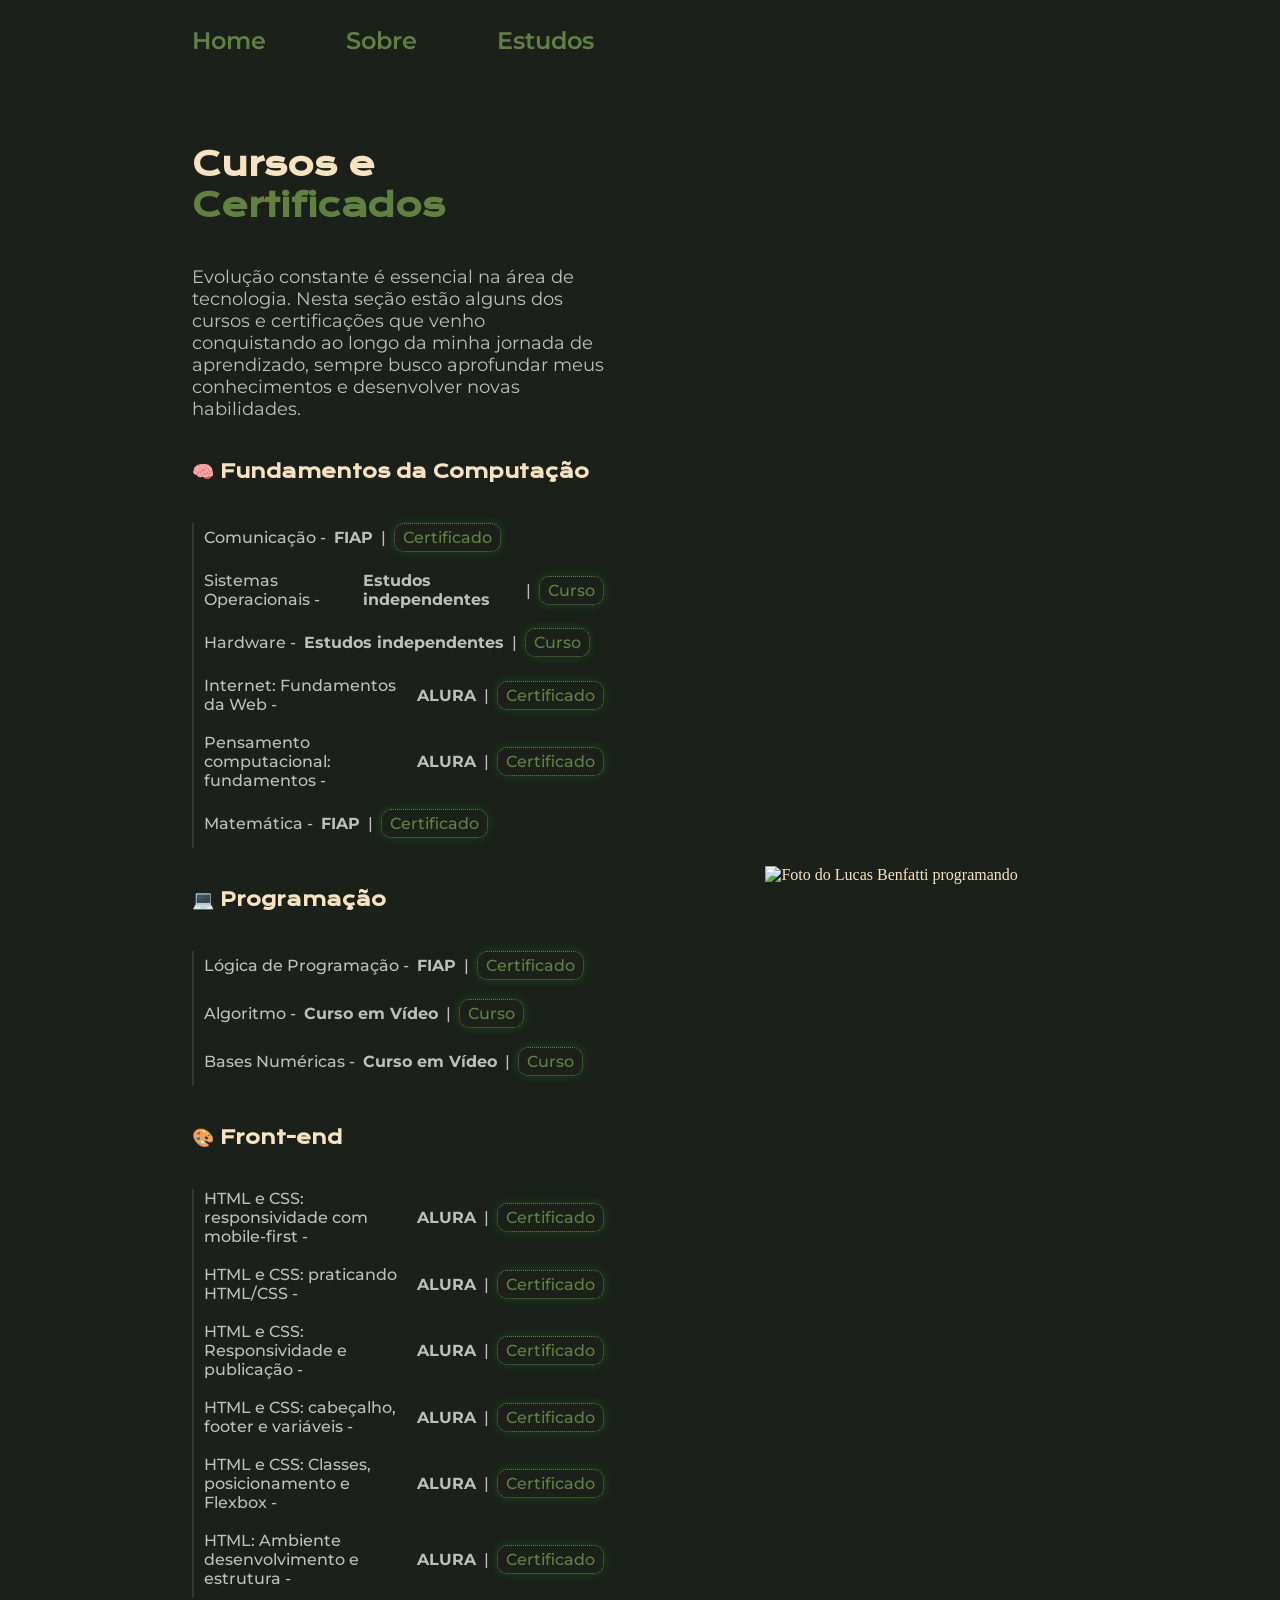
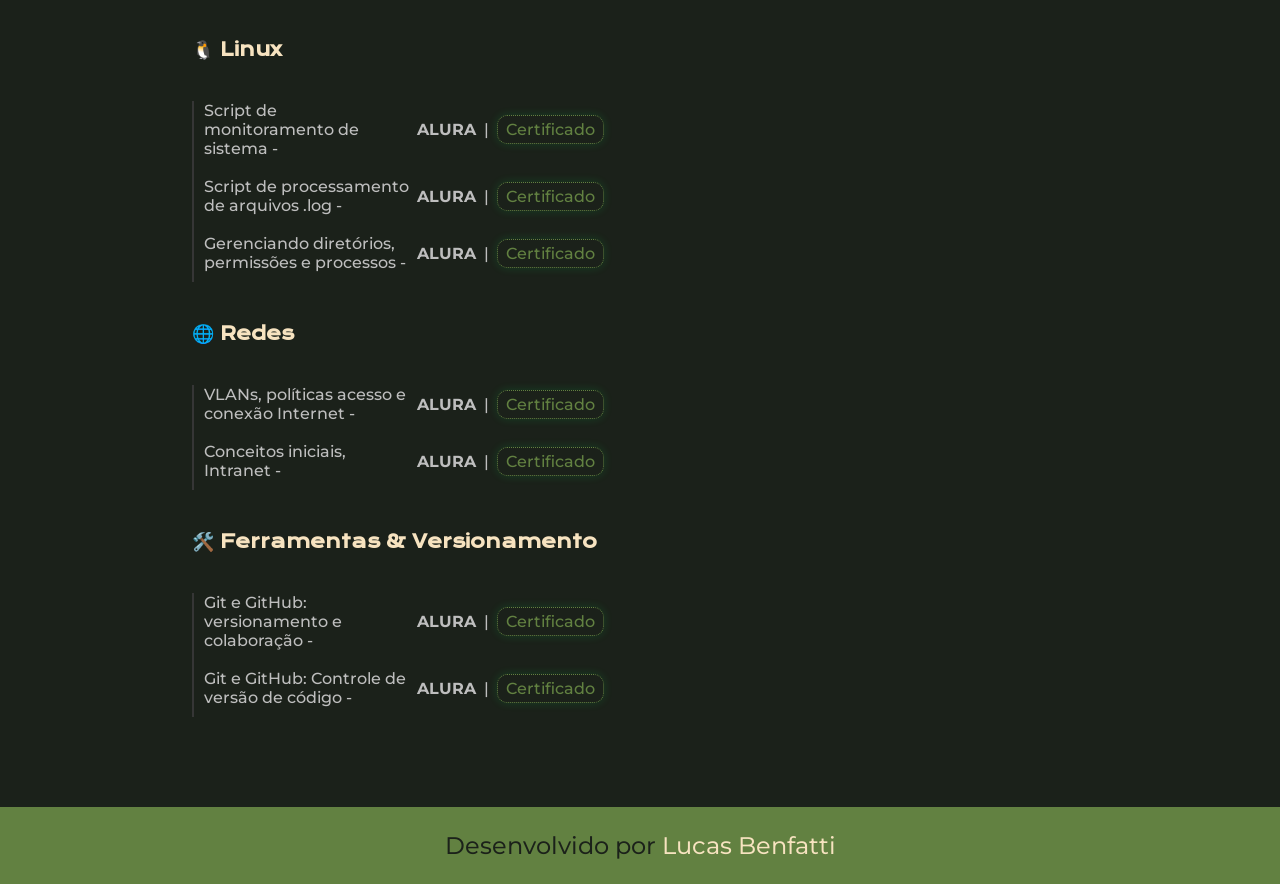
==== Studies.html @ 8913c886 "Add course on fundamentals" ====
<!DOCTYPE html>
<html lang="pt-br">

<head>

    <meta charset="UTF-8">
    <meta name="viewport" content="width=device-width, initial-scale=1.0">
    <title>Estudos | Lucas Benfatti</title>
    <link rel="stylesheet" href="Styles/style.css">

</head>

<body>
    
    <header class="cabecalho">

        <nav class="cabecalho__menu">

            <a class="cabecalho__menu__link" href="index.html">
                Home
            </a>

            <a class="cabecalho__menu__link" href="About.html">
                Sobre
            </a>

            <a class="cabecalho__menu__link" href="Studies.html">
                Estudos
            </a>

        </nav>

    </header>

    <main class="estudos">

        <section class="estudos__conteudo">

            <h1 class="estudos__conteudo__titulo">
                Cursos e <strong class="titulo-destaque">Certificados</strong>
            </h1>

            <p class="estudos__conteudo__texto">
                Evolução constante é essencial na área de tecnologia. Nesta seção estão alguns dos cursos e certificações que venho conquistando ao longo da minha jornada de aprendizado, sempre busco aprofundar meus conhecimentos e desenvolver novas habilidades.
            </p>

            <h3 class="estudos__conteudo__subtitulo">🧠 Fundamentos da Computação</h3>

            <ul class="estudos__conteudo__cursos">

                <li>Comunicação - <b>FIAP</b> | <a class="estudos__conteudo__cursos__certificado" href="https://on.fiap.com.br/local/nivelamento/gerar_certificado.php?chave=b0e155e7c18f8f785a8a7bf958b19e65&action=view" target="_blank">Certificado</a></li>

                <li>Sistemas Operacionais - <b>Estudos independentes</b> | <a class="estudos__conteudo__cursos__certificado" href="https://www.youtube.com/watch?v=AvF8Gnft78k&list=PL866_LrQxNVhjUCo5b9iQLvgTtC9RoyO1" target="_blank">Curso</a></li>

                <li>Hardware - <b>Estudos independentes</b> | <a class="estudos__conteudo__cursos__certificado" href="https://www.youtube.com/watch?v=YLBSMJ13ZqI&list=PL968TMGoACSuEiD44jNGIbvQfJo4Lwf3-" target="_blank">Curso</a></li>

                <li>Internet: Fundamentos da Web - <b>ALURA</b> | <a class="estudos__conteudo__cursos__certificado" href="https://cursos.alura.com.br/certificate/22335027-5b9e-4ee2-99e4-38ae81c3f6fc?lang=pt_BR" target="_blank">Certificado</a></li>

                <li>Pensamento computacional: fundamentos - <b>ALURA</b> | <a class="estudos__conteudo__cursos__certificado" href="https://cursos.alura.com.br/certificate/26bfb609-b567-4e95-967d-e381a065c6a0?lang=pt_BR" target="_blank">Certificado</a></li>

                <li>Matemática - <b>FIAP</b> | <a class="estudos__conteudo__cursos__certificado" href="https://on.fiap.com.br/local/nivelamento/gerar_certificado.php?chave=ca12d6b2e882d293456d7332caa77f38&action=view" target="_blank">Certificado</a></li>

            </ul>

            <h3 class="estudos__conteudo__subtitulo">💻 Programação</h3>

            <ul class="estudos__conteudo__cursos">

                <li>Lógica de Programação - <b>FIAP</b> | <a class="estudos__conteudo__cursos__certificado" href="https://on.fiap.com.br/local/nivelamento/gerar_certificado.php?chave=d4559b1035254afbb2710c64bda2acf0&action=view" target="_blank">Certificado</a></li>

                <li>Algoritmo - <b>Curso em Vídeo</b> | <a class="estudos__conteudo__cursos__certificado" href="https://www.cursoemvideo.com/curso/curso-de-algoritmo/" target="_blank">Curso</a></li>

                <li>Bases Numéricas - <b>Curso em Vídeo</b> | <a class="estudos__conteudo__cursos__certificado" href="https://www.cursoemvideo.com/curso/bases-numericas/" target="_blank">Curso</a></li>

            </ul>

            <h3 class="estudos__conteudo__subtitulo">🎨 Front-end</h3>

            <ul class="estudos__conteudo__cursos">

                <li>HTML e CSS: responsividade com mobile-first - <b>ALURA</b> | <a class="estudos__conteudo__cursos__certificado" href="https://cursos.alura.com.br/certificate/cbbfd8d4-ae00-45da-af7d-7b9684edd95f?lang=pt_BR" target="_blank">Certificado</a></li>

                <li>HTML e CSS: praticando HTML/CSS - <b>ALURA</b> | <a class="estudos__conteudo__cursos__certificado" href="https://cursos.alura.com.br/certificate/3230e568-71b4-4c6b-a0bc-7e91ead131a0?lang=pt_BR" target="_blank">Certificado</a></li>

                <li>HTML e CSS: Responsividade e publicação - <b>ALURA</b> | <a class="estudos__conteudo__cursos__certificado" href="https://cursos.alura.com.br/certificate/b8566332-8bad-40c9-b229-d5483c94a4d1?lang=pt_BR" target="_blank">Certificado</a></li>

                <li>HTML e CSS: cabeçalho, footer e variáveis - <b>ALURA</b> | <a class="estudos__conteudo__cursos__certificado" href="https://cursos.alura.com.br/certificate/30b3b061-57c5-43f6-bee4-011aaf7b8063?lang=pt_BR" target="_blank">Certificado</a></li>

                <li>HTML e CSS: Classes, posicionamento e Flexbox - <b>ALURA</b> | <a class="estudos__conteudo__cursos__certificado" href="https://cursos.alura.com.br/certificate/e48bd1e1-5dbf-457c-bb45-848fe4ac64d4?lang=pt_BR" target="_blank">Certificado</a></li>

                <li>HTML: Ambiente desenvolvimento e estrutura - <b>ALURA</b> | <a class="estudos__conteudo__cursos__certificado" href="https://cursos.alura.com.br/certificate/7c5650c6-f402-43d3-b3ca-139e3e35bfd8?lang=pt_BR" target="_blank">Certificado</a></li>

            </ul>

            <h3 class="estudos__conteudo__subtitulo">🐧 Linux</h3>
            
            <ul class="estudos__conteudo__cursos">

                <li>Script de monitoramento de sistema - <b>ALURA</b> | <a class="estudos__conteudo__cursos__certificado" href="https://cursos.alura.com.br/certificate/5a5c7afd-19ba-43db-95f9-819b4a6d5f11?lang=pt_BR" target="_blank">Certificado</a></li>

                <li>Script de processamento de arquivos .log - <b>ALURA</b> | <a class="estudos__conteudo__cursos__certificado" href="https://cursos.alura.com.br/certificate/0490942d-b29f-4f26-b745-06b9a1f1d23e?lang=pt_BR" target="_blank">Certificado</a></li>

                <li>Gerenciando diretórios, permissões e processos - <b>ALURA</b> | <a class="estudos__conteudo__cursos__certificado" href="https://cursos.alura.com.br/certificate/38a814bd-fdbf-4b23-889f-dd66783e928c?lang=pt_BR" target="_blank">Certificado</a></li>

            </ul>

            <h3 class="estudos__conteudo__subtitulo">🌐 Redes</h3>

            <ul class="estudos__conteudo__cursos">

                <li>VLANs, políticas acesso e conexão Internet - <b>ALURA</b> | <a class="estudos__conteudo__cursos__certificado" href="https://cursos.alura.com.br/certificate/8fa53cca-eb41-4ad9-91a6-9d31aaee185d?lang=pt_BR" target="_blank">Certificado</a></li>

                <li>Conceitos iniciais, Intranet - <b>ALURA</b> | <a class="estudos__conteudo__cursos__certificado" href="https://cursos.alura.com.br/certificate/7814eb65-dcf5-4256-b214-41394c438acb?lang=pt_BR" target="_blank">Certificado</a></li>

            </ul>

            <h3 class="estudos__conteudo__subtitulo">🛠️ Ferramentas & Versionamento</h3>

            <ul class="estudos__conteudo__cursos">

                <li>Git e GitHub: versionamento e colaboração - <b>ALURA</b> | <a class="estudos__conteudo__cursos__certificado" href="https://cursos.alura.com.br/certificate/bfba7047-9a3a-4f6d-91f1-ab35f41eb63f?lang=pt_BR" target="_blank">Certificado</a></li>

                <li>Git e GitHub: Controle de versão de código - <b>ALURA</b> | <a class="estudos__conteudo__cursos__certificado" href="https://cursos.alura.com.br/certificate/04ff36ca-4326-48b5-9e80-733b1df1216f?lang=pt_BR" target="_blank">Certificado</a></li>

            </ul>

        </section>

        <img class="estudos__imagem" src="Assets/image.jpg" alt="Foto do Lucas Benfatti programando">

    </main>

    <footer class="rodape">
        
        <p>
            Desenvolvido por <span class="rodape__nome">Lucas Benfatti</span>
        </p>

    </footer>

</body>
---- Styles/style.css ----
@import url('https://fonts.googleapis.com/css2?family=Krona+One&family=Montserrat:wght@100..900&display=swap');

:root {
    --cor-primaria: #1B211A;
    --cor-secundaria: #f7e3c0;
    --cor-terciaria: #628141;
    --cor-hover: #8BAE66;
    --cor-texto-escuro: #bebebe;
    --cor-borda: #363636;

    --fonte-primaria: "Krona One", sans-serif;
    --fonte-secundaria: "Montserrat", sans-serif;
}

*{
    margin: 0;
    padding: 0;
}

body {
    box-sizing: border-box;
    background-color: var(--cor-primaria);
    color: var(--cor-secundaria);
}

.cabecalho {
    padding: 2% 0 0 15%;
}

.cabecalho__menu {
    display: flex;
    gap: 5rem;
}

.cabecalho__menu__link {
    font-family: var(--fonte-secundaria);
    font-size: 1.5rem;
    font-weight: 600;
    color: var(--cor-terciaria);
    text-decoration: none;
}

.cabecalho__menu__link:hover {
    color: var(--cor-secundaria);
}

.apresentacao, .estudos {
    padding: 7% 15%;
    display: flex;
    align-items: center;
    justify-content: space-between;
    gap: 5.125rem;
}

.apresentacao__conteudo, .estudos__conteudo {
    width: 46%;
    display: flex;
    flex-direction: column;
    gap: 2.5rem;
}

.apresentacao__conteudo__titulo, .estudos__conteudo__titulo {
    font-size: 2rem;
    font-family: var(--fonte-primaria);
}

.titulo-destaque {
    color: var(--cor-terciaria);
}

.apresentacao__conteudo__texto, .estudos__conteudo__texto {
    font-size: 1.125rem;
    font-family: var(--fonte-secundaria);
    color: var(--cor-texto-escuro);
}

.estudos__conteudo__subtitulo {
    font-size: 1.125rem;
    font-family: var(--fonte-primaria);
}

.estudos__conteudo__cursos {
    font-size: 1rem;
    font-family: var(--fonte-secundaria);
    font-weight: 500;
    color: var(--cor-texto-escuro);
    list-style: none;
    display: flex;
    flex-direction: column;
    gap: 0.563rem;
    border-left:2px solid var(--cor-borda);
    padding-left: 0.625rem;
}

.estudos__conteudo__cursos li {
    margin-bottom: 0.625rem;
    display: flex;
    align-items: center;
    gap: 0.5rem;
}

.estudos__conteudo__cursos__certificado {
    color: var(--cor-terciaria);
    text-decoration: none;
    border: dotted 1px var(--cor-terciaria);
    border-radius: 10px;
    padding: 0.25rem 0.5rem;
    box-shadow: 0 0 10px rgba(0,255,100,0.14);
}

.estudos__conteudo__cursos__certificado:hover {
    color: var(--cor-secundaria);
    border: solid 1px var(--cor-borda);
    background-color: var(--cor-hover);
    box-shadow: 0 0 10px rgba(0,255,100,0.14);
    transform: scale(1.10);
}

.apresentacao__links {
    display: flex;
    flex-direction: column;
    justify-content: space-between;
    align-items: center;
    gap: 2rem;
}

.apresentacao__links__subtitulo {
    font-family: var(--fonte-primaria);
    font-weight: 400;
    font-size: 1.25rem;
}

.apresentacao__links__navegacao { 
    display: flex;
    justify-content: center;
    gap: 1rem;
    border: 2px dotted var(--cor-terciaria);  
    width: 46%;
    text-align: center;
    border-radius: 12px;
    font-size: 1.5rem;
    font-weight: 600;
    padding: 1.125rem 0;
    text-decoration: none;
    color: var(--cor-secundaria);
    font-family: var(--fonte-secundaria);
}

.apresentacao__links__navegacao:hover {
    background-color: var(--cor-hover);
    border: 2px solid var(--cor-terciaria);
    transform: scale(1.10);
}

.estudos__imagem {
    width: 36%;
    position: sticky;
    top: 1rem;
    bottom: 1rem;
}

.apresentacao__imagem {
    width: 36%;
}
    
.rodape {
    padding: 1.5rem;
    color: var(--cor-primaria);
    background-color: var(--cor-terciaria);
    text-align: center;
    font-family: var(--fonte-secundaria);
    font-size: 1.5rem;
    font-weight: 450;
}

.rodape__nome {
    color: var(--cor-secundaria);
}

.rodape__nome:hover {
    color: var(--cor-hover);
}

@media (max-width: 1200px) {

    .cabecalho {
        padding: 10%;
    }

    .cabecalho__menu {
        justify-content: center;
        gap: 3.125rem;
    }
    
    .apresentacao, .estudos {
        flex-direction: column-reverse;
        padding: 5%;
    }

    .apresentacao__conteudo, .estudos__conteudo {
        width: 100%;
    }

    .apresentacao__links__navegacao, .estudos__conteudo__cursos {
        width: 100%;
    }

    .apresentacao__imagem, .estudos__imagem {
        width: 40%;
        position: relative;
    }

}

@media (max-width: 800px) {

    .cabecalho__menu__link {
        font-size: 1.25rem;
    }

    .apresentacao__imagem, .estudos__imagem {
        width: 60%;
    }

}
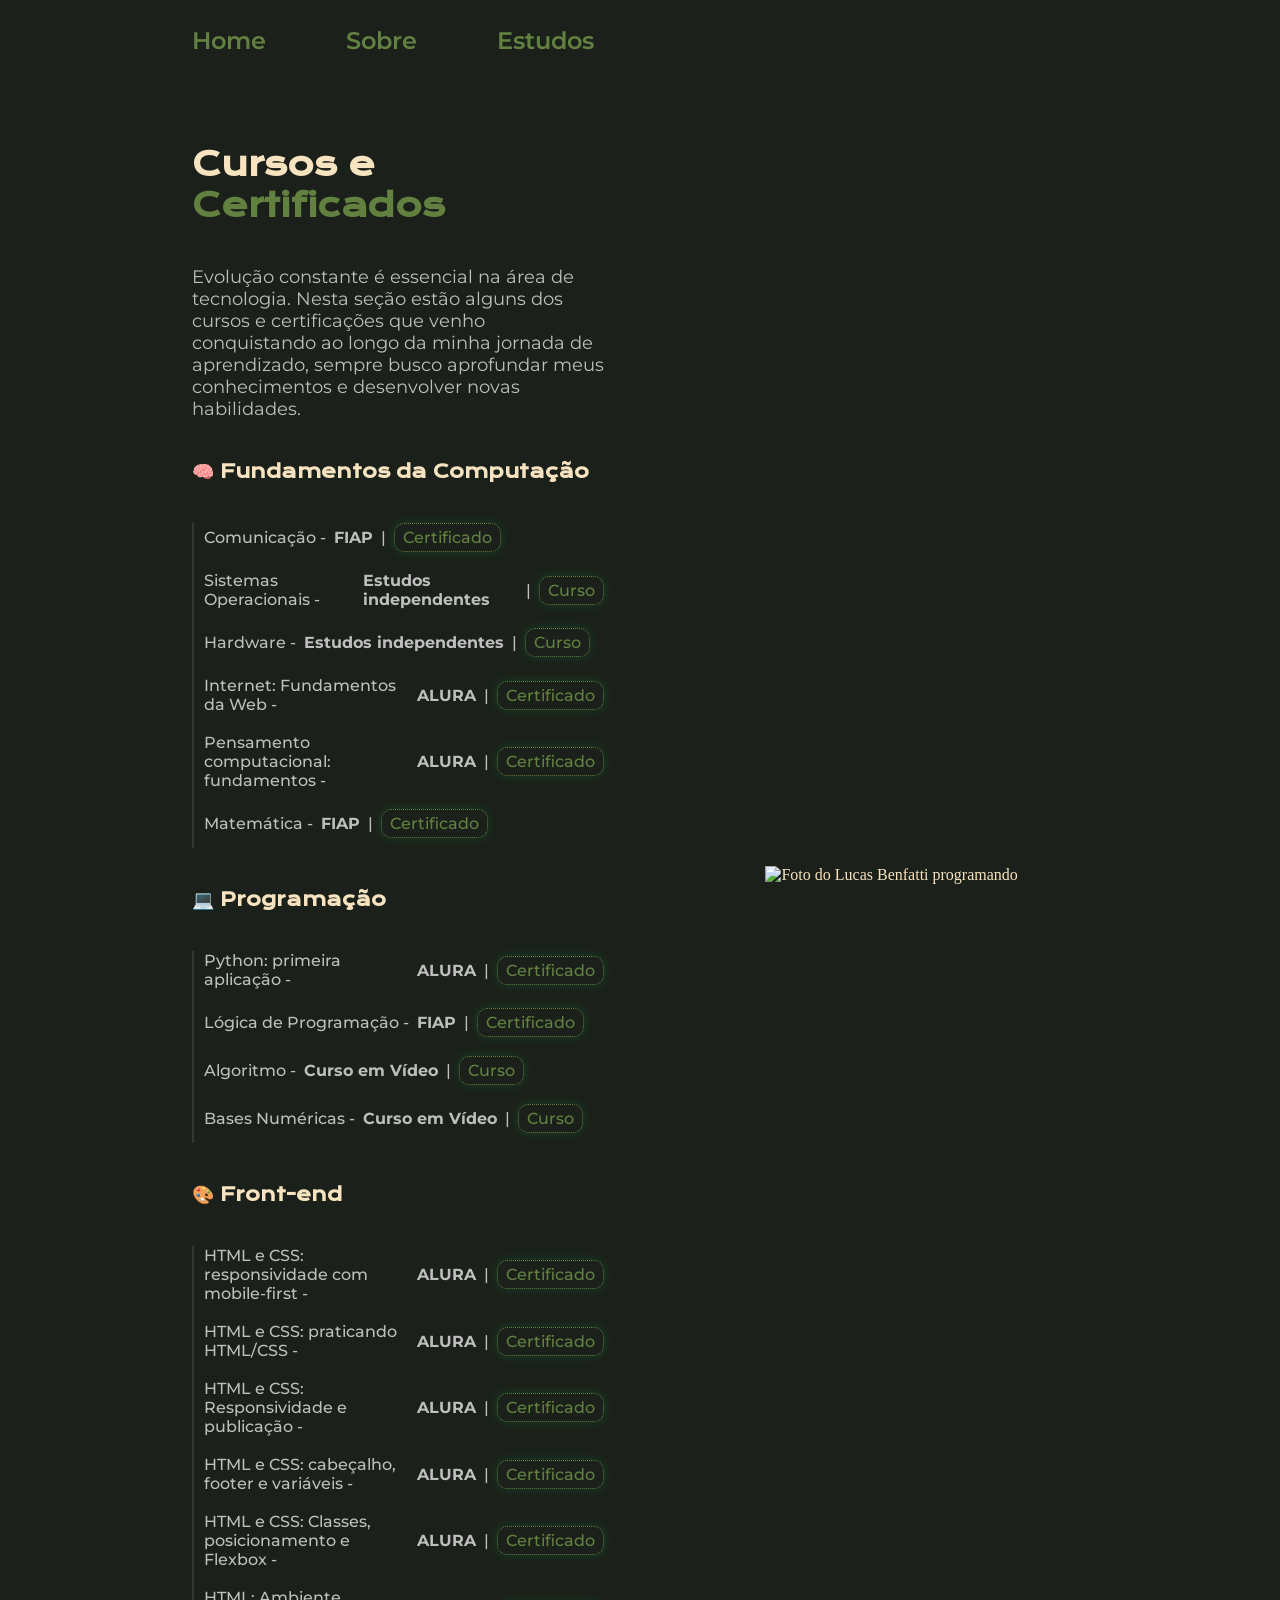
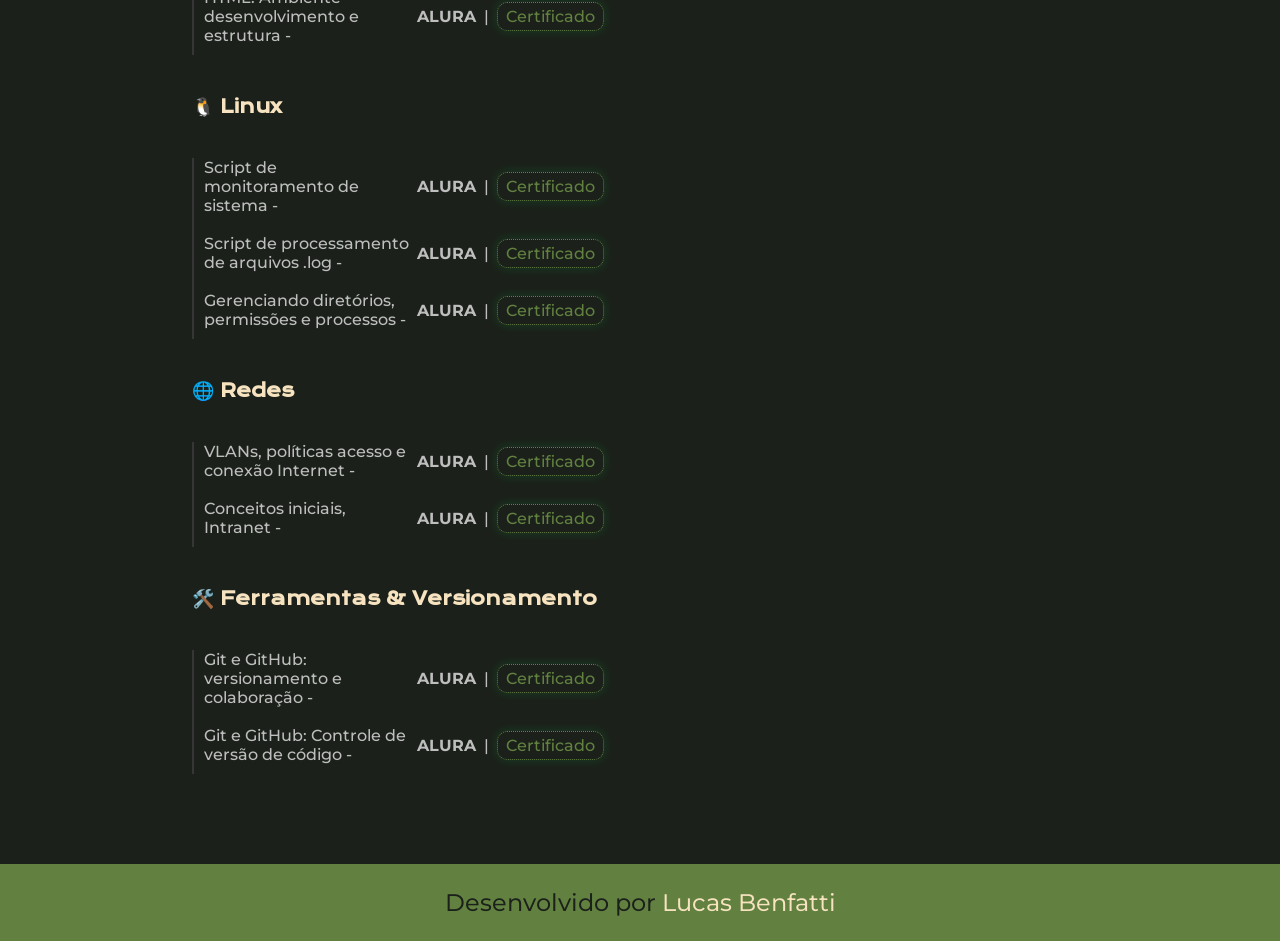
==== commit 3446a10c: "Add Python course" ====
--- a/Studies.html
+++ b/Studies.html
@@ -65,6 +65,8 @@
             <h3 class="estudos__conteudo__subtitulo">💻 Programação</h3>
 
             <ul class="estudos__conteudo__cursos">
+
+                <li>Python: primeira aplicação - <b>ALURA</b> | <a class="estudos__conteudo__cursos__certificado" href="https://cursos.alura.com.br/certificate/3e213883-07c1-4bd5-b5cd-ebbd0562a58d?lang=pt_BR" target="_blank">Certificado</a></li>
 
                 <li>Lógica de Programação - <b>FIAP</b> | <a class="estudos__conteudo__cursos__certificado" href="https://on.fiap.com.br/local/nivelamento/gerar_certificado.php?chave=d4559b1035254afbb2710c64bda2acf0&action=view" target="_blank">Certificado</a></li>
 
--- a/Styles/style.css
+++ b/Styles/style.css
@@ -152,7 +152,7 @@
     transform: scale(1.10);
 }
 
-.estudos__imagem {
+.estudos__imagem, .sobre__imagem {
     width: 36%;
     position: sticky;
     top: 1rem;
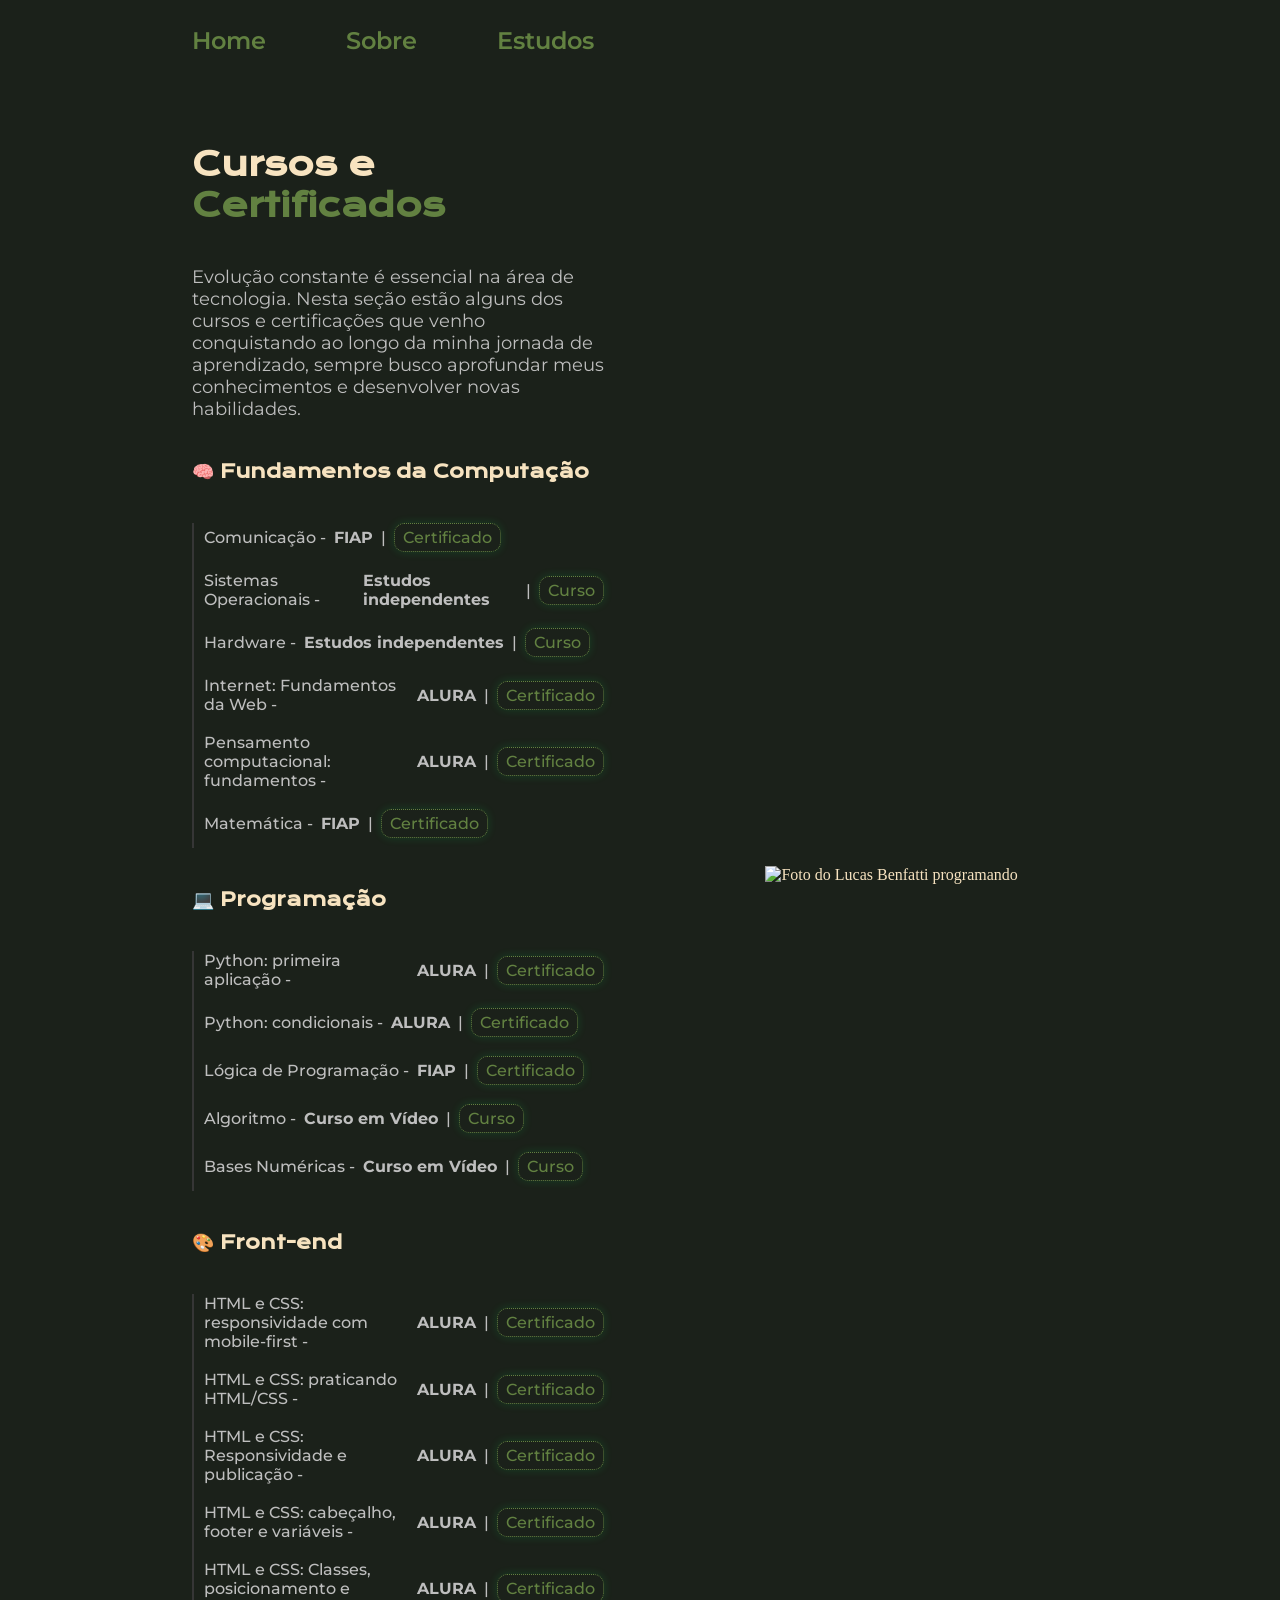
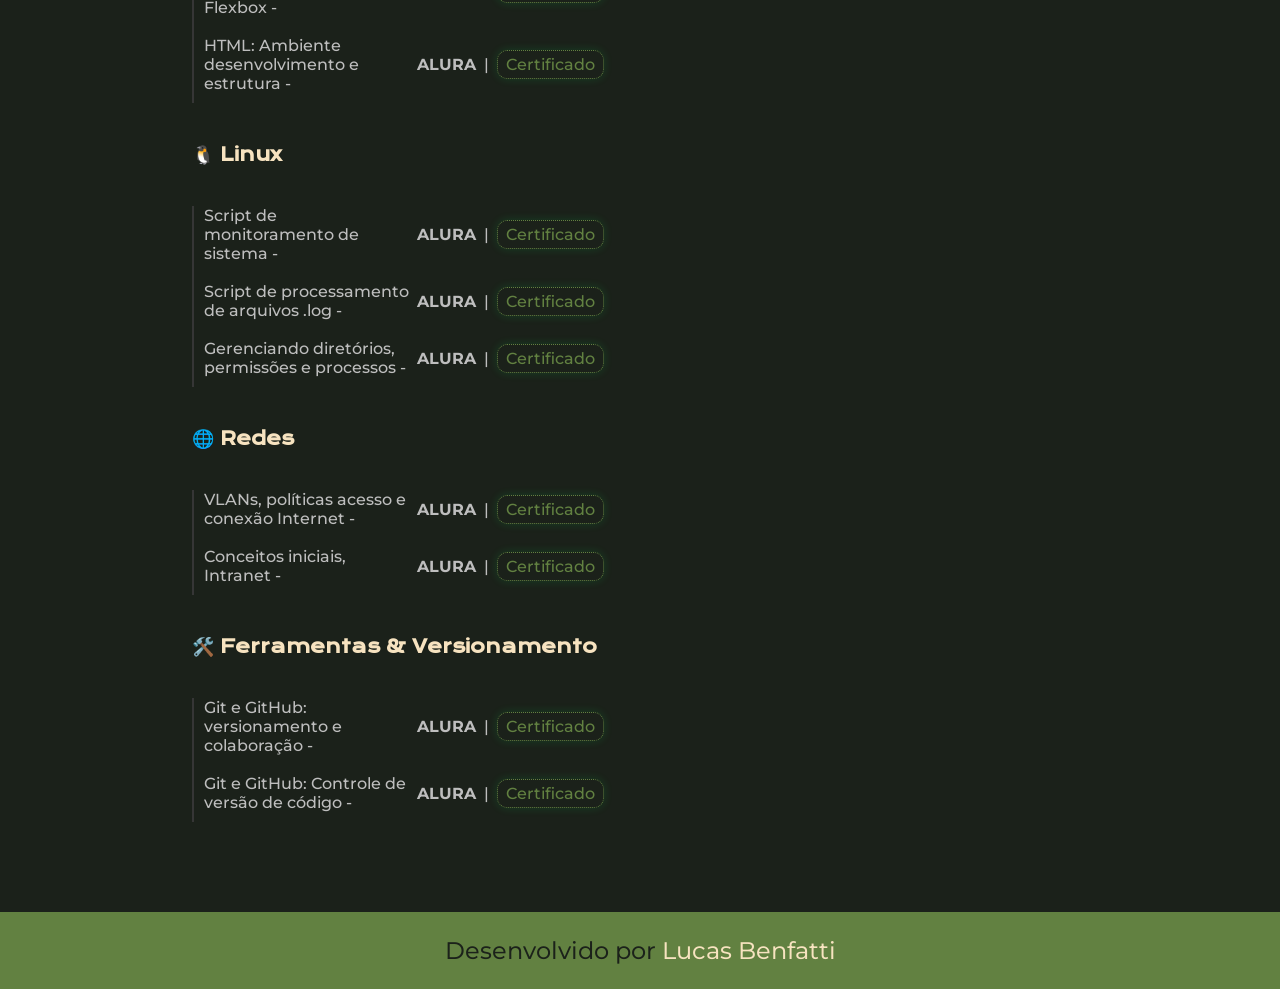
==== commit 8f07fe8d: "Add other python course" ====
--- a/Studies.html
+++ b/Studies.html
@@ -67,6 +67,8 @@
             <ul class="estudos__conteudo__cursos">
 
                 <li>Python: primeira aplicação - <b>ALURA</b> | <a class="estudos__conteudo__cursos__certificado" href="https://cursos.alura.com.br/certificate/3e213883-07c1-4bd5-b5cd-ebbd0562a58d?lang=pt_BR" target="_blank">Certificado</a></li>
+
+                <li>Python: condicionais - <b>ALURA</b> | <a class="estudos__conteudo__cursos__certificado" href="https://cursos.alura.com.br/certificate/612318d8-f993-4944-a404-cb38585f6193?lang=pt_BR" target="_blank">Certificado</a></li>
 
                 <li>Lógica de Programação - <b>FIAP</b> | <a class="estudos__conteudo__cursos__certificado" href="https://on.fiap.com.br/local/nivelamento/gerar_certificado.php?chave=d4559b1035254afbb2710c64bda2acf0&action=view" target="_blank">Certificado</a></li>
 
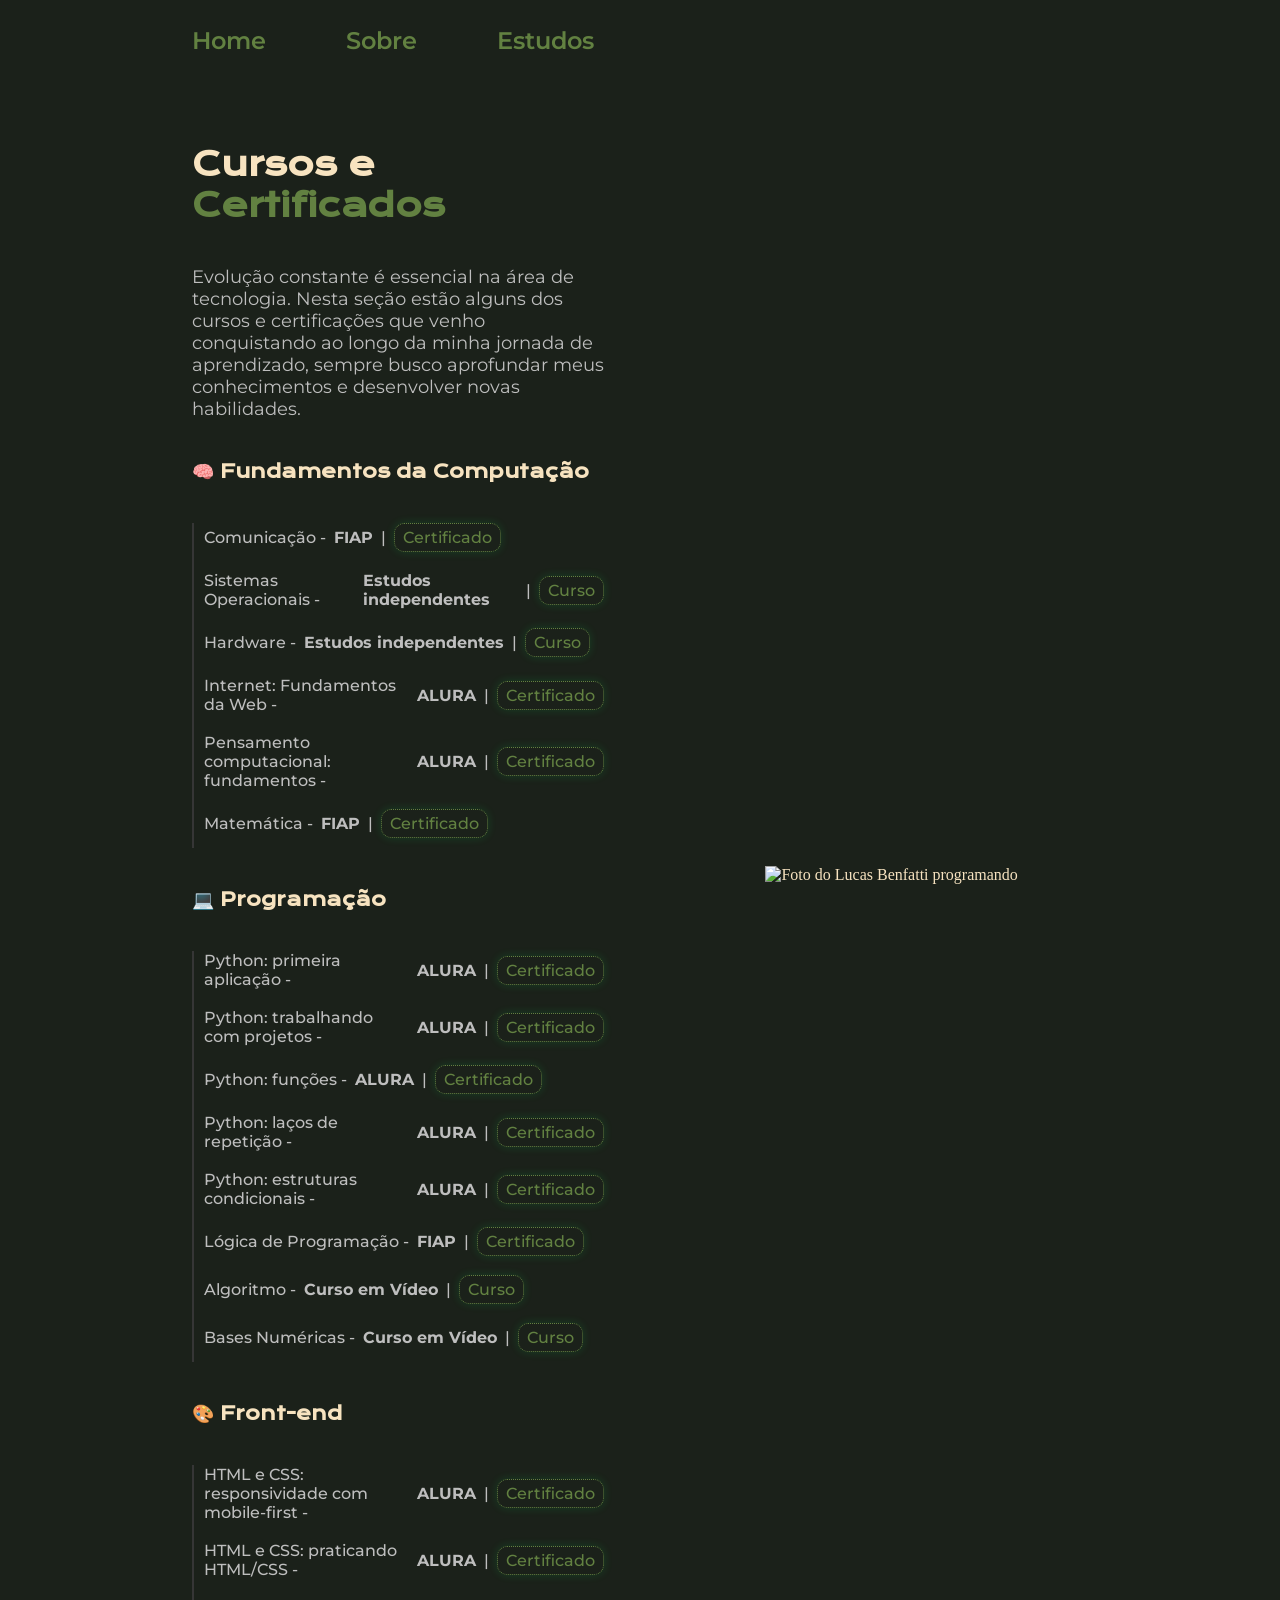
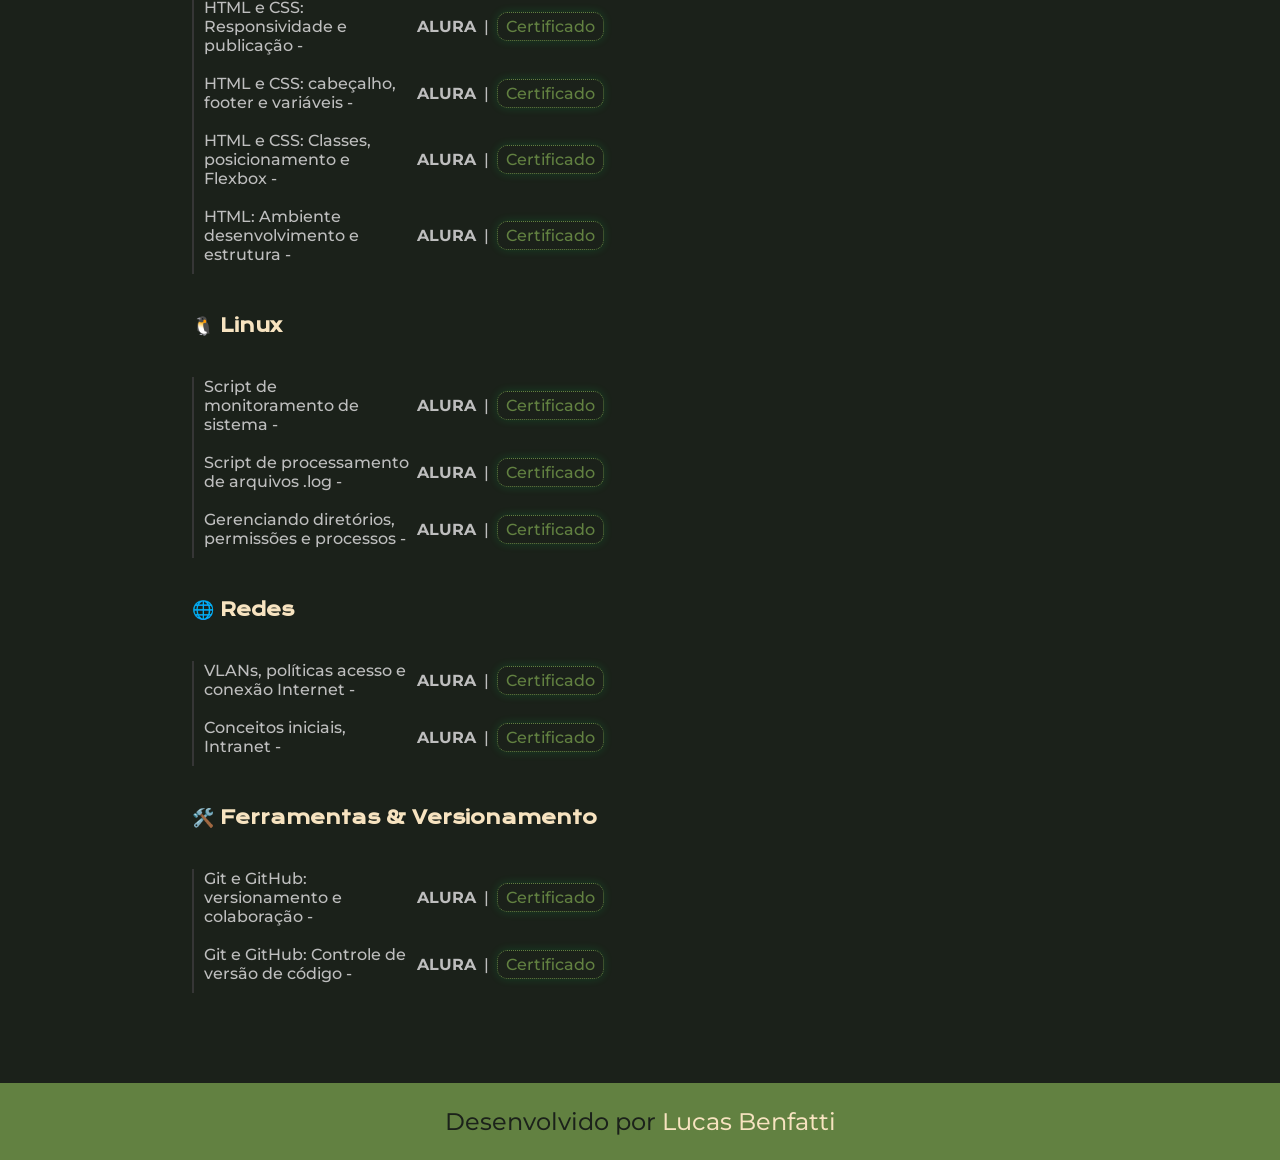
==== commit 41bf5c6e: "Add new python course on studies page" ====
--- a/Studies.html
+++ b/Studies.html
@@ -68,7 +68,13 @@
 
                 <li>Python: primeira aplicação - <b>ALURA</b> | <a class="estudos__conteudo__cursos__certificado" href="https://cursos.alura.com.br/certificate/3e213883-07c1-4bd5-b5cd-ebbd0562a58d?lang=pt_BR" target="_blank">Certificado</a></li>
 
-                <li>Python: condicionais - <b>ALURA</b> | <a class="estudos__conteudo__cursos__certificado" href="https://cursos.alura.com.br/certificate/612318d8-f993-4944-a404-cb38585f6193?lang=pt_BR" target="_blank">Certificado</a></li>
+                <li>Python: trabalhando com projetos - <b>ALURA</b> | <a class="estudos__conteudo__cursos__certificado" href="https://cursos.alura.com.br/certificate/a41fd48c-d869-43d3-a30c-fc1db99e8672?lang=pt_BR" target="_blank">Certificado</a></li>
+
+                <li>Python: funções - <b>ALURA</b> | <a class="estudos__conteudo__cursos__certificado" href="https://cursos.alura.com.br/certificate/390d6d22-fd2f-4e58-a531-f70762736ad6?lang=pt_BR" target="_blank">Certificado</a></li>
+
+                <li>Python: laços de repetição - <b>ALURA</b> | <a class="estudos__conteudo__cursos__certificado" href="https://cursos.alura.com.br/certificate/adb27375-2f8b-472e-9e7d-708b6122560d?lang=pt_BR" target="_blank">Certificado</a></li>
+
+                <li>Python: estruturas condicionais - <b>ALURA</b> | <a class="estudos__conteudo__cursos__certificado" href="https://cursos.alura.com.br/certificate/612318d8-f993-4944-a404-cb38585f6193?lang=pt_BR" target="_blank">Certificado</a></li>
 
                 <li>Lógica de Programação - <b>FIAP</b> | <a class="estudos__conteudo__cursos__certificado" href="https://on.fiap.com.br/local/nivelamento/gerar_certificado.php?chave=d4559b1035254afbb2710c64bda2acf0&action=view" target="_blank">Certificado</a></li>
 
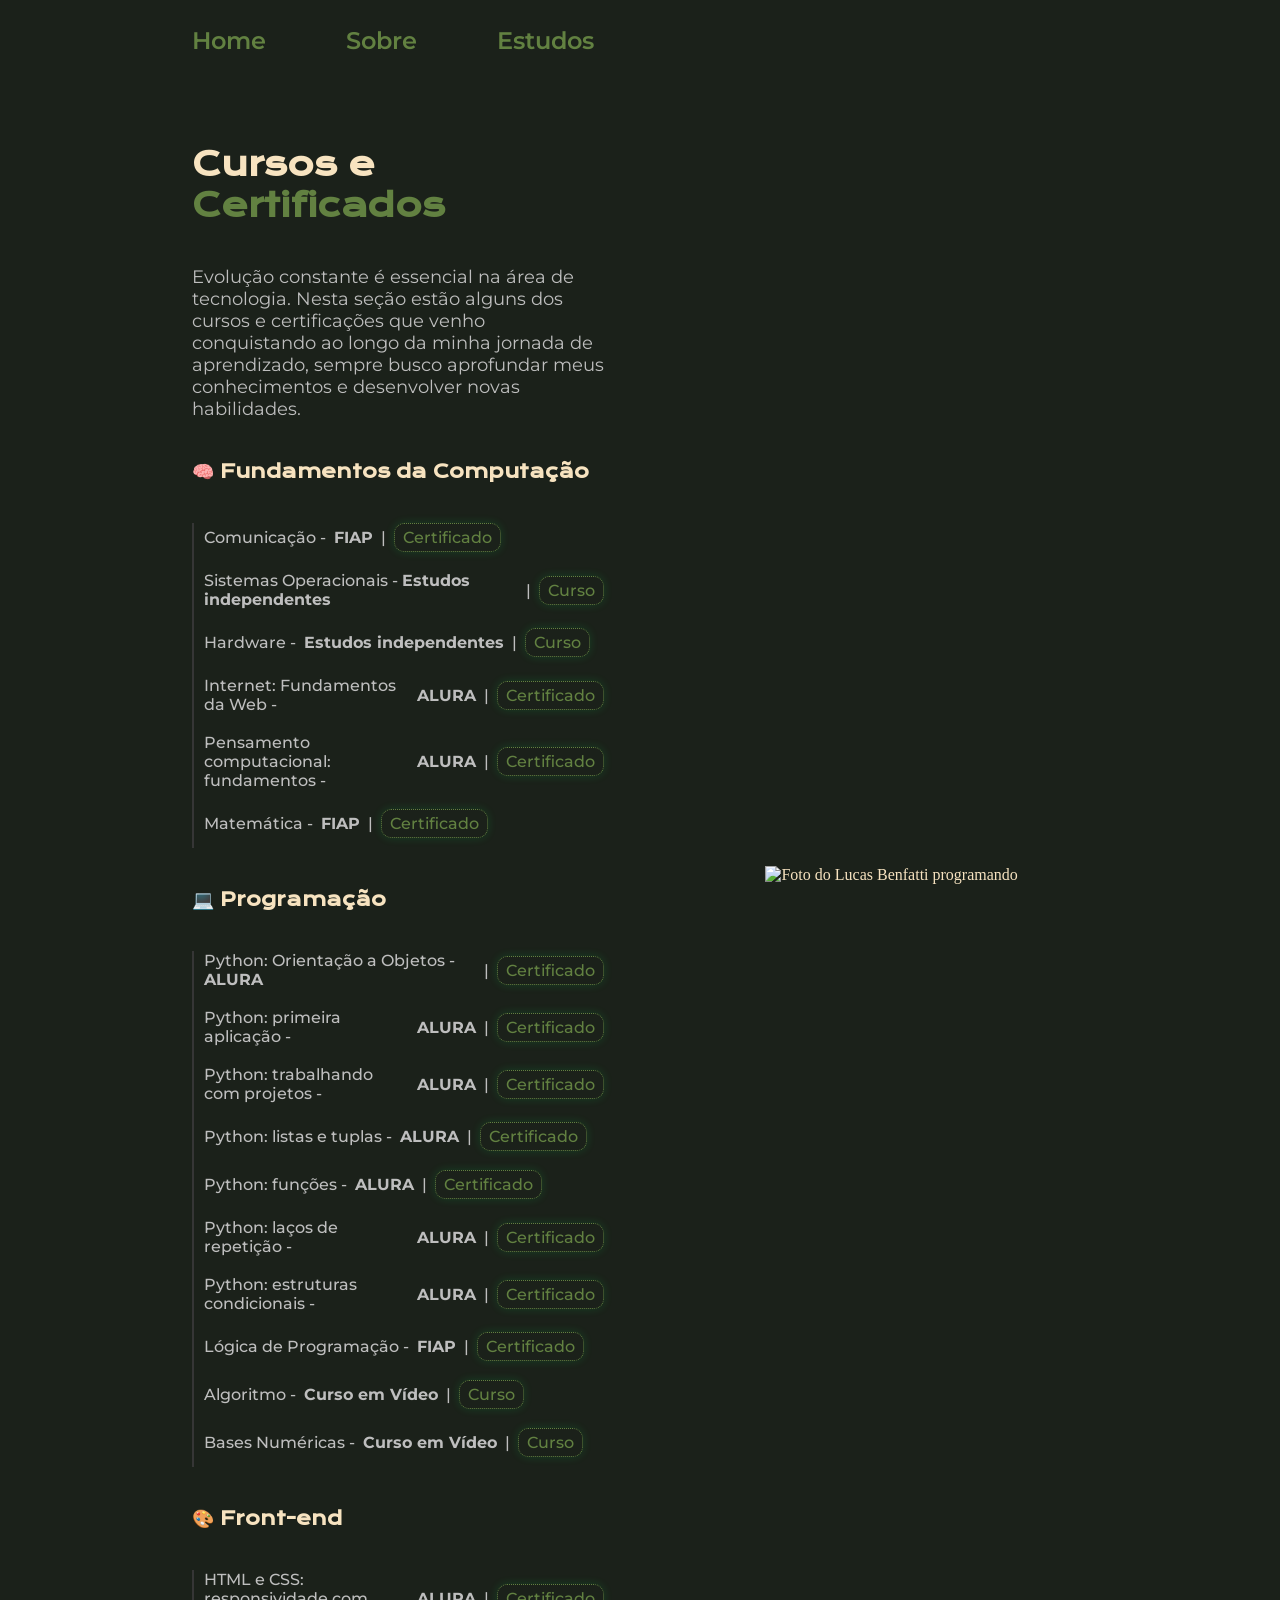
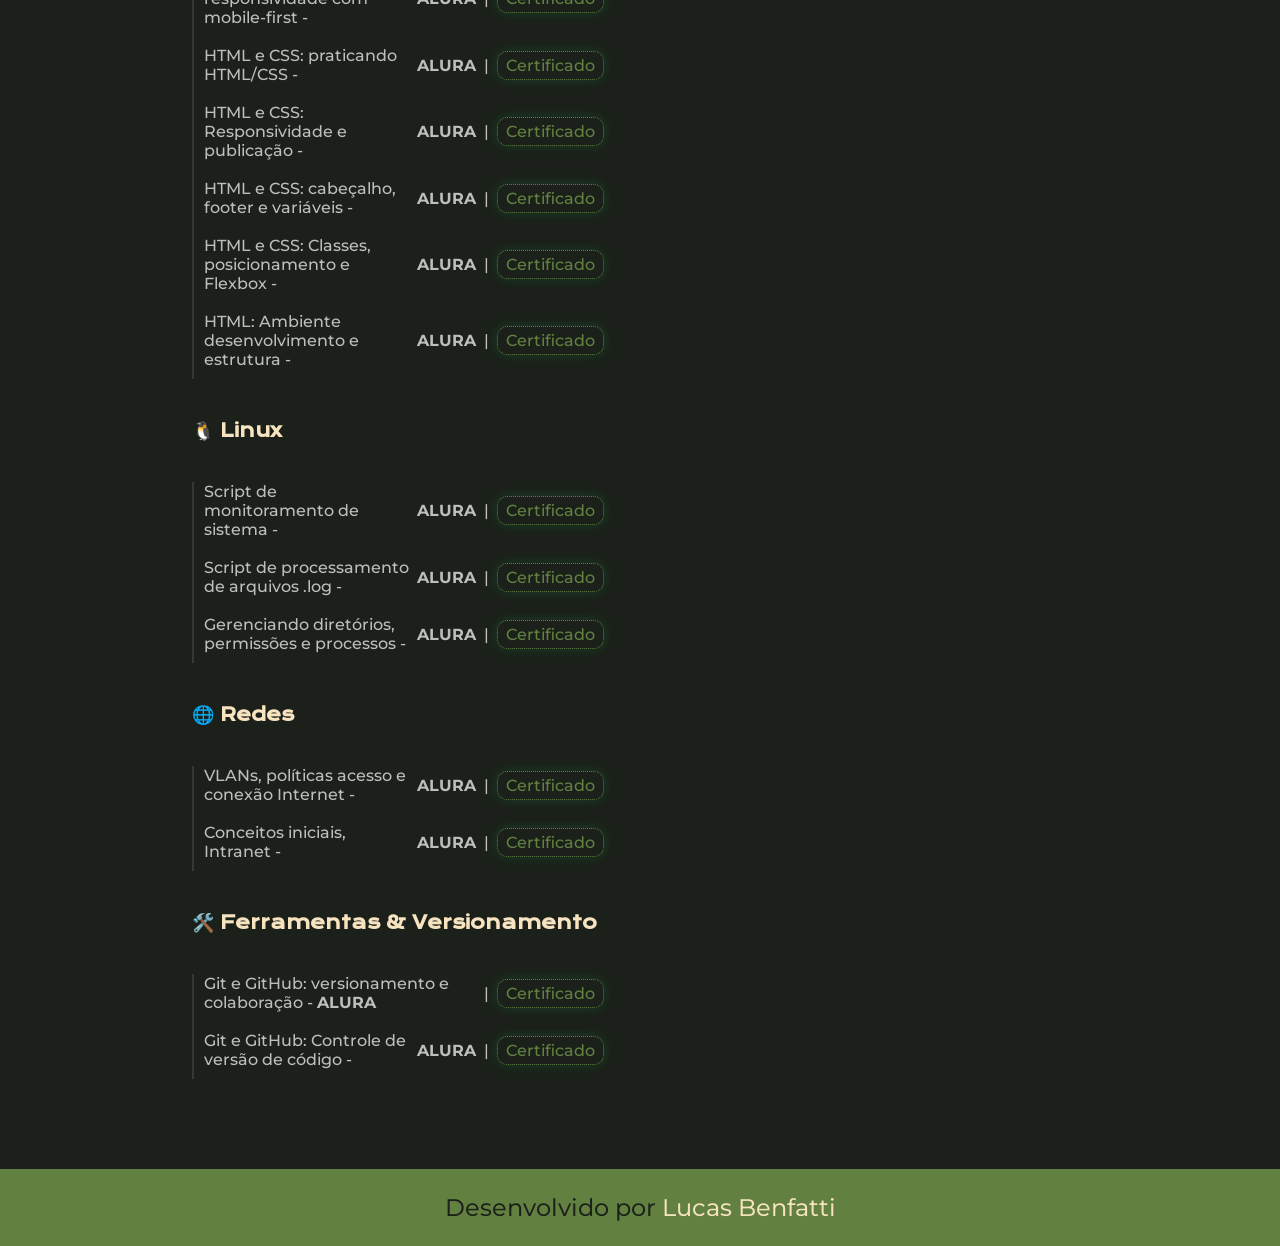
==== commit 31fd56f8: "Add python course about lists on Studies page" ====
--- a/Studies.html
+++ b/Studies.html
@@ -50,7 +50,7 @@
 
                 <li>Comunicação - <b>FIAP</b> | <a class="estudos__conteudo__cursos__certificado" href="https://on.fiap.com.br/local/nivelamento/gerar_certificado.php?chave=b0e155e7c18f8f785a8a7bf958b19e65&action=view" target="_blank">Certificado</a></li>
 
-                <li>Sistemas Operacionais - <b>Estudos independentes</b> | <a class="estudos__conteudo__cursos__certificado" href="https://www.youtube.com/watch?v=AvF8Gnft78k&list=PL866_LrQxNVhjUCo5b9iQLvgTtC9RoyO1" target="_blank">Curso</a></li>
+                <li><span class="destaque">Sistemas Operacionais - <b>Estudos independentes</b></span> | <a class="estudos__conteudo__cursos__certificado" href="https://www.youtube.com/watch?v=AvF8Gnft78k&list=PL866_LrQxNVhjUCo5b9iQLvgTtC9RoyO1" target="_blank">Curso</a></li>
 
                 <li>Hardware - <b>Estudos independentes</b> | <a class="estudos__conteudo__cursos__certificado" href="https://www.youtube.com/watch?v=YLBSMJ13ZqI&list=PL968TMGoACSuEiD44jNGIbvQfJo4Lwf3-" target="_blank">Curso</a></li>
 
@@ -66,9 +66,13 @@
 
             <ul class="estudos__conteudo__cursos">
 
+                <li><span class="destaque">Python: Orientação a Objetos - <b>ALURA</b></span> | <a class="estudos__conteudo__cursos__certificado" href="https://cursos.alura.com.br/certificate/cd856b81-ae28-4f4d-90b7-c81567be8d97?lang=pt_BR" target="_blank">Certificado</a></li>
+
                 <li>Python: primeira aplicação - <b>ALURA</b> | <a class="estudos__conteudo__cursos__certificado" href="https://cursos.alura.com.br/certificate/3e213883-07c1-4bd5-b5cd-ebbd0562a58d?lang=pt_BR" target="_blank">Certificado</a></li>
 
                 <li>Python: trabalhando com projetos - <b>ALURA</b> | <a class="estudos__conteudo__cursos__certificado" href="https://cursos.alura.com.br/certificate/a41fd48c-d869-43d3-a30c-fc1db99e8672?lang=pt_BR" target="_blank">Certificado</a></li>
+
+                <li>Python: listas e tuplas - <b>ALURA</b> | <a class="estudos__conteudo__cursos__certificado" href="https://cursos.alura.com.br/certificate/96e0ecf1-299c-4f60-a87c-626328809959?lang=pt_BR" target="_blank">Certificado</a></li>
 
                 <li>Python: funções - <b>ALURA</b> | <a class="estudos__conteudo__cursos__certificado" href="https://cursos.alura.com.br/certificate/390d6d22-fd2f-4e58-a531-f70762736ad6?lang=pt_BR" target="_blank">Certificado</a></li>
 
@@ -128,7 +132,7 @@
 
             <ul class="estudos__conteudo__cursos">
 
-                <li>Git e GitHub: versionamento e colaboração - <b>ALURA</b> | <a class="estudos__conteudo__cursos__certificado" href="https://cursos.alura.com.br/certificate/bfba7047-9a3a-4f6d-91f1-ab35f41eb63f?lang=pt_BR" target="_blank">Certificado</a></li>
+                <li><span class="destaque">Git e GitHub: versionamento e colaboração - <b>ALURA</b></span> | <a class="estudos__conteudo__cursos__certificado" href="https://cursos.alura.com.br/certificate/bfba7047-9a3a-4f6d-91f1-ab35f41eb63f?lang=pt_BR" target="_blank">Certificado</a></li>
 
                 <li>Git e GitHub: Controle de versão de código - <b>ALURA</b> | <a class="estudos__conteudo__cursos__certificado" href="https://cursos.alura.com.br/certificate/04ff36ca-4326-48b5-9e80-733b1df1216f?lang=pt_BR" target="_blank">Certificado</a></li>
 
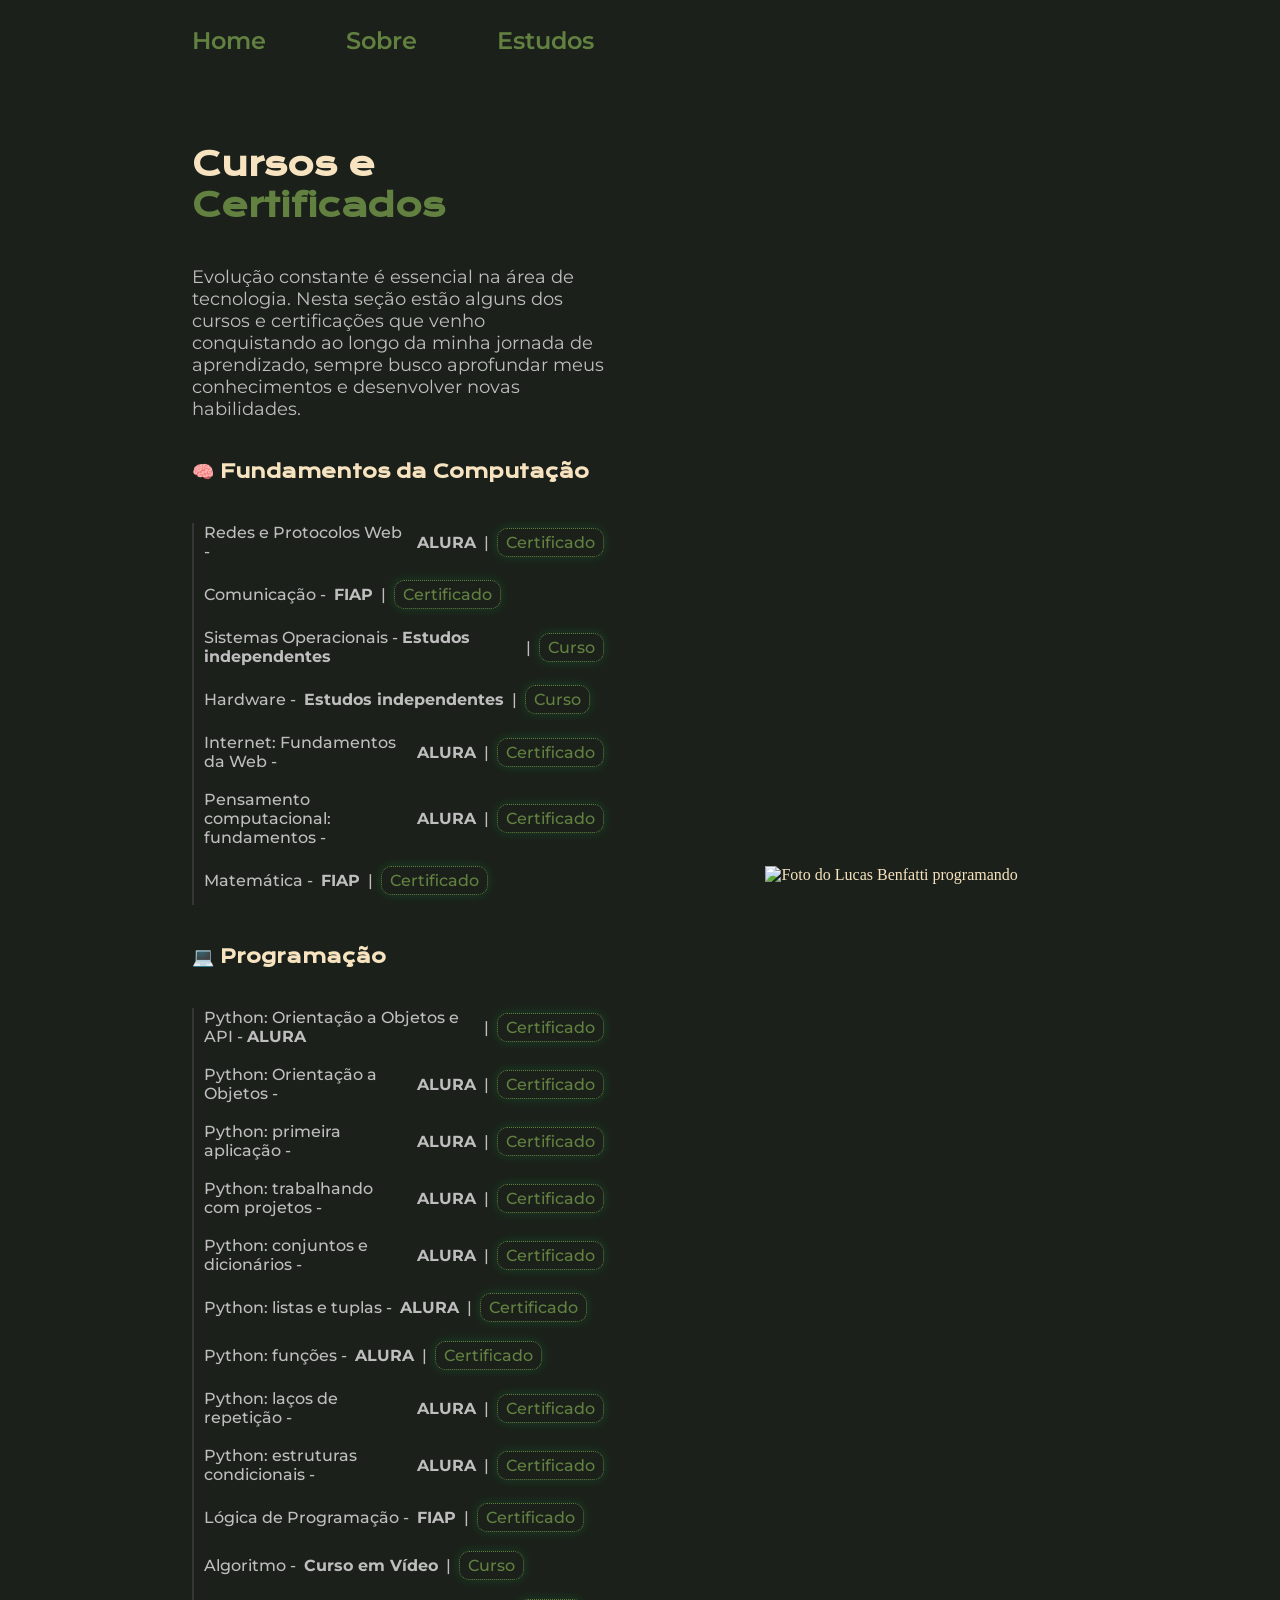
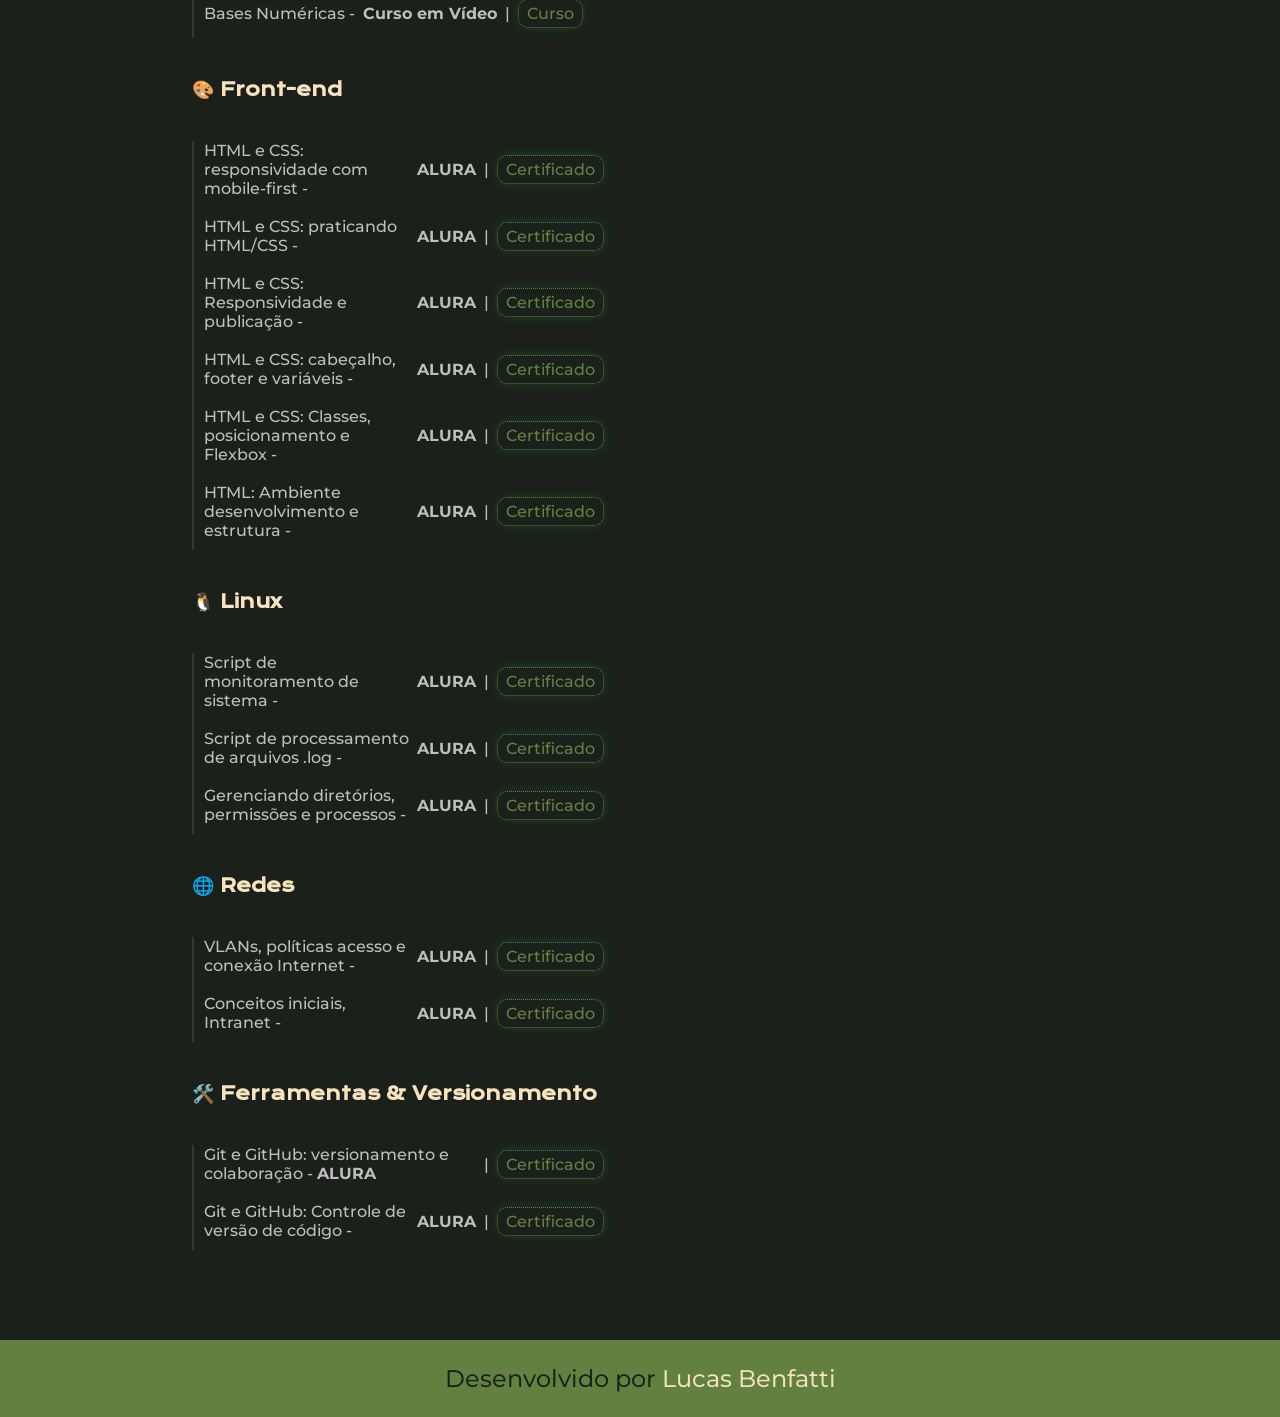
==== commit fad8b815: "Add Course Web Protocols on Studies Page" ====
--- a/Studies.html
+++ b/Studies.html
@@ -48,6 +48,8 @@
 
             <ul class="estudos__conteudo__cursos">
 
+                <li>Redes e Protocolos Web  - <b>ALURA</b> | <a class="estudos__conteudo__cursos__certificado" href="https://cursos.alura.com.br/certificate/26e6b6ec-b878-4ee9-b877-4d753bd7a5dc?lang=pt_BR" target="_blank">Certificado</a></li>
+
                 <li>Comunicação - <b>FIAP</b> | <a class="estudos__conteudo__cursos__certificado" href="https://on.fiap.com.br/local/nivelamento/gerar_certificado.php?chave=b0e155e7c18f8f785a8a7bf958b19e65&action=view" target="_blank">Certificado</a></li>
 
                 <li><span class="destaque">Sistemas Operacionais - <b>Estudos independentes</b></span> | <a class="estudos__conteudo__cursos__certificado" href="https://www.youtube.com/watch?v=AvF8Gnft78k&list=PL866_LrQxNVhjUCo5b9iQLvgTtC9RoyO1" target="_blank">Curso</a></li>
@@ -66,11 +68,15 @@
 
             <ul class="estudos__conteudo__cursos">
 
-                <li><span class="destaque">Python: Orientação a Objetos - <b>ALURA</b></span> | <a class="estudos__conteudo__cursos__certificado" href="https://cursos.alura.com.br/certificate/cd856b81-ae28-4f4d-90b7-c81567be8d97?lang=pt_BR" target="_blank">Certificado</a></li>
+                <li><span class="destaque">Python: Orientação a Objetos e API - <b>ALURA</b></span> | <a class="estudos__conteudo__cursos__certificado" href="https://cursos.alura.com.br/certificate/2f535431-c04e-41b4-a717-516ce97b2531?lang=pt_BR" target="_blank">Certificado</a></li>
+
+                <li>Python: Orientação a Objetos - <b>ALURA</b> | <a class="estudos__conteudo__cursos__certificado" href="https://cursos.alura.com.br/certificate/cd856b81-ae28-4f4d-90b7-c81567be8d97?lang=pt_BR" target="_blank">Certificado</a></li>
 
                 <li>Python: primeira aplicação - <b>ALURA</b> | <a class="estudos__conteudo__cursos__certificado" href="https://cursos.alura.com.br/certificate/3e213883-07c1-4bd5-b5cd-ebbd0562a58d?lang=pt_BR" target="_blank">Certificado</a></li>
 
                 <li>Python: trabalhando com projetos - <b>ALURA</b> | <a class="estudos__conteudo__cursos__certificado" href="https://cursos.alura.com.br/certificate/a41fd48c-d869-43d3-a30c-fc1db99e8672?lang=pt_BR" target="_blank">Certificado</a></li>
+
+                <li>Python: conjuntos e dicionários - <b>ALURA</b> | <a class="estudos__conteudo__cursos__certificado" href="https://cursos.alura.com.br/certificate/340ec9d7-9d4c-474e-a26d-d47e9d79b048?lang=pt_BR" target="_blank">Certificado</a></li>
 
                 <li>Python: listas e tuplas - <b>ALURA</b> | <a class="estudos__conteudo__cursos__certificado" href="https://cursos.alura.com.br/certificate/96e0ecf1-299c-4f60-a87c-626328809959?lang=pt_BR" target="_blank">Certificado</a></li>
 
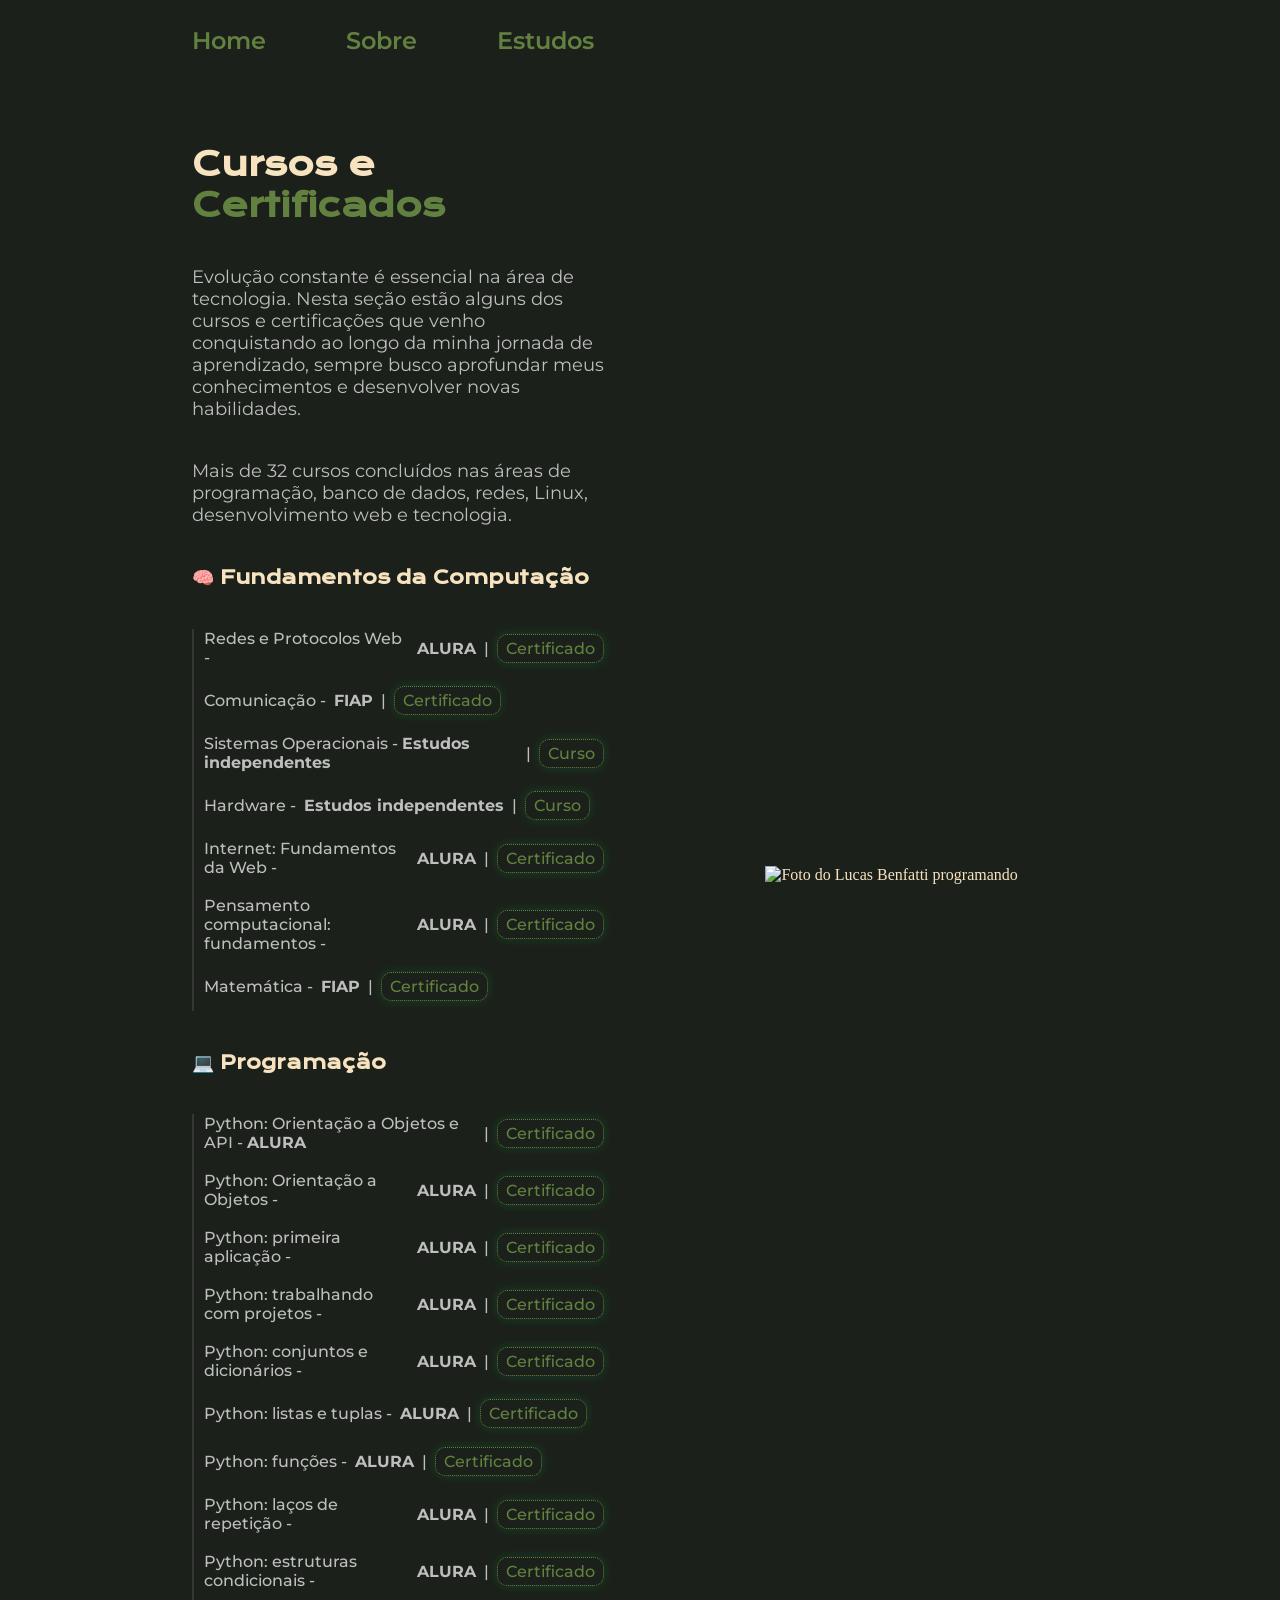
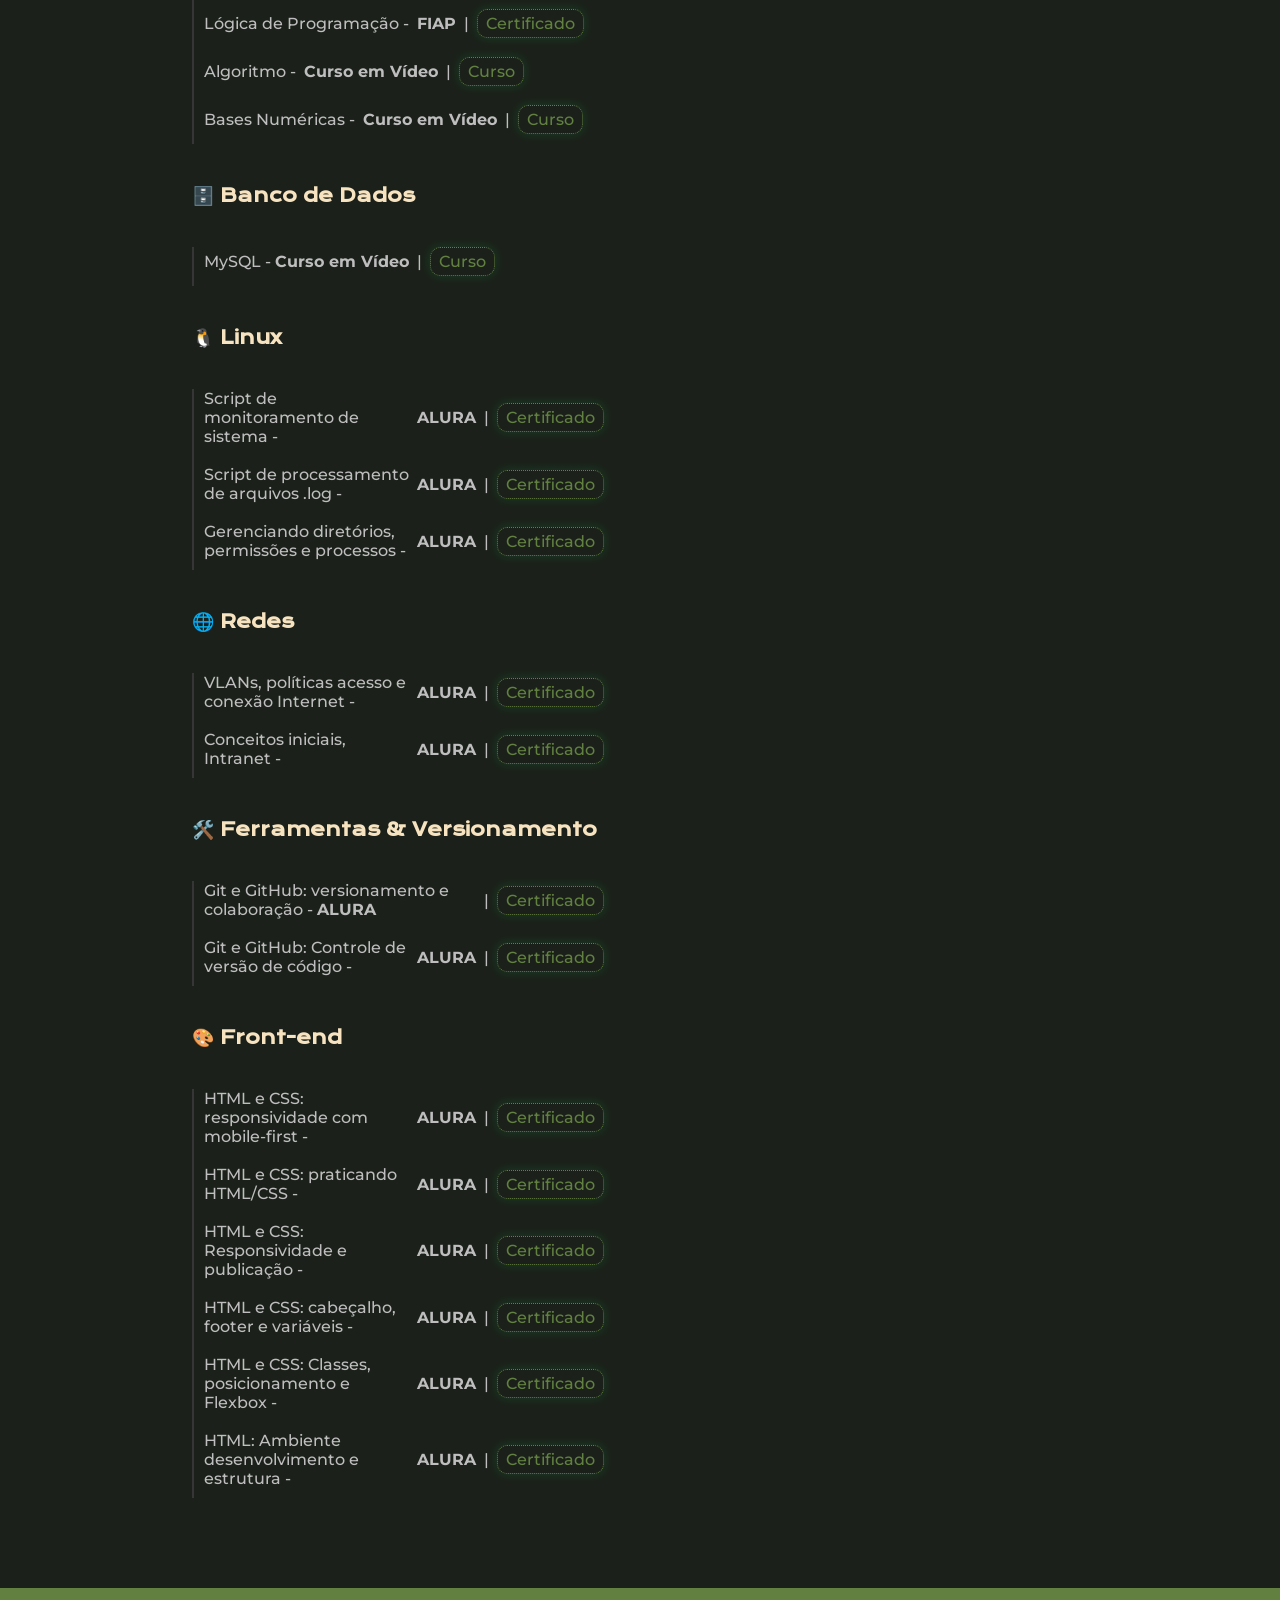
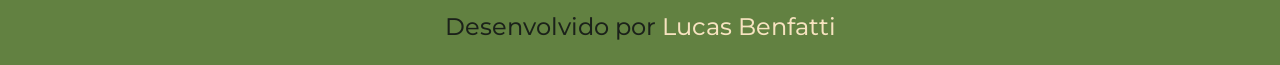
==== commit e1988db4: "Add MySQL course on studies page" ====
--- a/Studies.html
+++ b/Studies.html
@@ -42,6 +42,10 @@
 
             <p class="estudos__conteudo__texto">
                 Evolução constante é essencial na área de tecnologia. Nesta seção estão alguns dos cursos e certificações que venho conquistando ao longo da minha jornada de aprendizado, sempre busco aprofundar meus conhecimentos e desenvolver novas habilidades.
+            </p>
+
+            <p class="estudos__conteudo__texto">
+                Mais de 32 cursos concluídos nas áreas de programação, banco de dados, redes, Linux, desenvolvimento web e tecnologia.
             </p>
 
             <h3 class="estudos__conteudo__subtitulo">🧠 Fundamentos da Computação</h3>
@@ -94,21 +98,11 @@
 
             </ul>
 
-            <h3 class="estudos__conteudo__subtitulo">🎨 Front-end</h3>
+            <h3 class="estudos__conteudo__subtitulo">🗄️ Banco de Dados</h3>
 
             <ul class="estudos__conteudo__cursos">
-
-                <li>HTML e CSS: responsividade com mobile-first - <b>ALURA</b> | <a class="estudos__conteudo__cursos__certificado" href="https://cursos.alura.com.br/certificate/cbbfd8d4-ae00-45da-af7d-7b9684edd95f?lang=pt_BR" target="_blank">Certificado</a></li>
-
-                <li>HTML e CSS: praticando HTML/CSS - <b>ALURA</b> | <a class="estudos__conteudo__cursos__certificado" href="https://cursos.alura.com.br/certificate/3230e568-71b4-4c6b-a0bc-7e91ead131a0?lang=pt_BR" target="_blank">Certificado</a></li>
-
-                <li>HTML e CSS: Responsividade e publicação - <b>ALURA</b> | <a class="estudos__conteudo__cursos__certificado" href="https://cursos.alura.com.br/certificate/b8566332-8bad-40c9-b229-d5483c94a4d1?lang=pt_BR" target="_blank">Certificado</a></li>
-
-                <li>HTML e CSS: cabeçalho, footer e variáveis - <b>ALURA</b> | <a class="estudos__conteudo__cursos__certificado" href="https://cursos.alura.com.br/certificate/30b3b061-57c5-43f6-bee4-011aaf7b8063?lang=pt_BR" target="_blank">Certificado</a></li>
-
-                <li>HTML e CSS: Classes, posicionamento e Flexbox - <b>ALURA</b> | <a class="estudos__conteudo__cursos__certificado" href="https://cursos.alura.com.br/certificate/e48bd1e1-5dbf-457c-bb45-848fe4ac64d4?lang=pt_BR" target="_blank">Certificado</a></li>
-
-                <li>HTML: Ambiente desenvolvimento e estrutura - <b>ALURA</b> | <a class="estudos__conteudo__cursos__certificado" href="https://cursos.alura.com.br/certificate/7c5650c6-f402-43d3-b3ca-139e3e35bfd8?lang=pt_BR" target="_blank">Certificado</a></li>
+                
+                <li><span class="destaque">MySQL - <b>Curso em Vídeo</b></span> | <a class="estudos__conteudo__cursos__certificado" href="https://www.cursoemvideo.com/curso/mysql/" target="_blank">Curso</a></li>
 
             </ul>
 
@@ -144,6 +138,24 @@
 
             </ul>
 
+            <h3 class="estudos__conteudo__subtitulo">🎨 Front-end</h3>
+
+            <ul class="estudos__conteudo__cursos">
+
+                <li>HTML e CSS: responsividade com mobile-first - <b>ALURA</b> | <a class="estudos__conteudo__cursos__certificado" href="https://cursos.alura.com.br/certificate/cbbfd8d4-ae00-45da-af7d-7b9684edd95f?lang=pt_BR" target="_blank">Certificado</a></li>
+
+                <li>HTML e CSS: praticando HTML/CSS - <b>ALURA</b> | <a class="estudos__conteudo__cursos__certificado" href="https://cursos.alura.com.br/certificate/3230e568-71b4-4c6b-a0bc-7e91ead131a0?lang=pt_BR" target="_blank">Certificado</a></li>
+
+                <li>HTML e CSS: Responsividade e publicação - <b>ALURA</b> | <a class="estudos__conteudo__cursos__certificado" href="https://cursos.alura.com.br/certificate/b8566332-8bad-40c9-b229-d5483c94a4d1?lang=pt_BR" target="_blank">Certificado</a></li>
+
+                <li>HTML e CSS: cabeçalho, footer e variáveis - <b>ALURA</b> | <a class="estudos__conteudo__cursos__certificado" href="https://cursos.alura.com.br/certificate/30b3b061-57c5-43f6-bee4-011aaf7b8063?lang=pt_BR" target="_blank">Certificado</a></li>
+
+                <li>HTML e CSS: Classes, posicionamento e Flexbox - <b>ALURA</b> | <a class="estudos__conteudo__cursos__certificado" href="https://cursos.alura.com.br/certificate/e48bd1e1-5dbf-457c-bb45-848fe4ac64d4?lang=pt_BR" target="_blank">Certificado</a></li>
+
+                <li>HTML: Ambiente desenvolvimento e estrutura - <b>ALURA</b> | <a class="estudos__conteudo__cursos__certificado" href="https://cursos.alura.com.br/certificate/7c5650c6-f402-43d3-b3ca-139e3e35bfd8?lang=pt_BR" target="_blank">Certificado</a></li>
+
+            </ul>
+
         </section>
 
         <img class="estudos__imagem" src="Assets/image.jpg" alt="Foto do Lucas Benfatti programando">
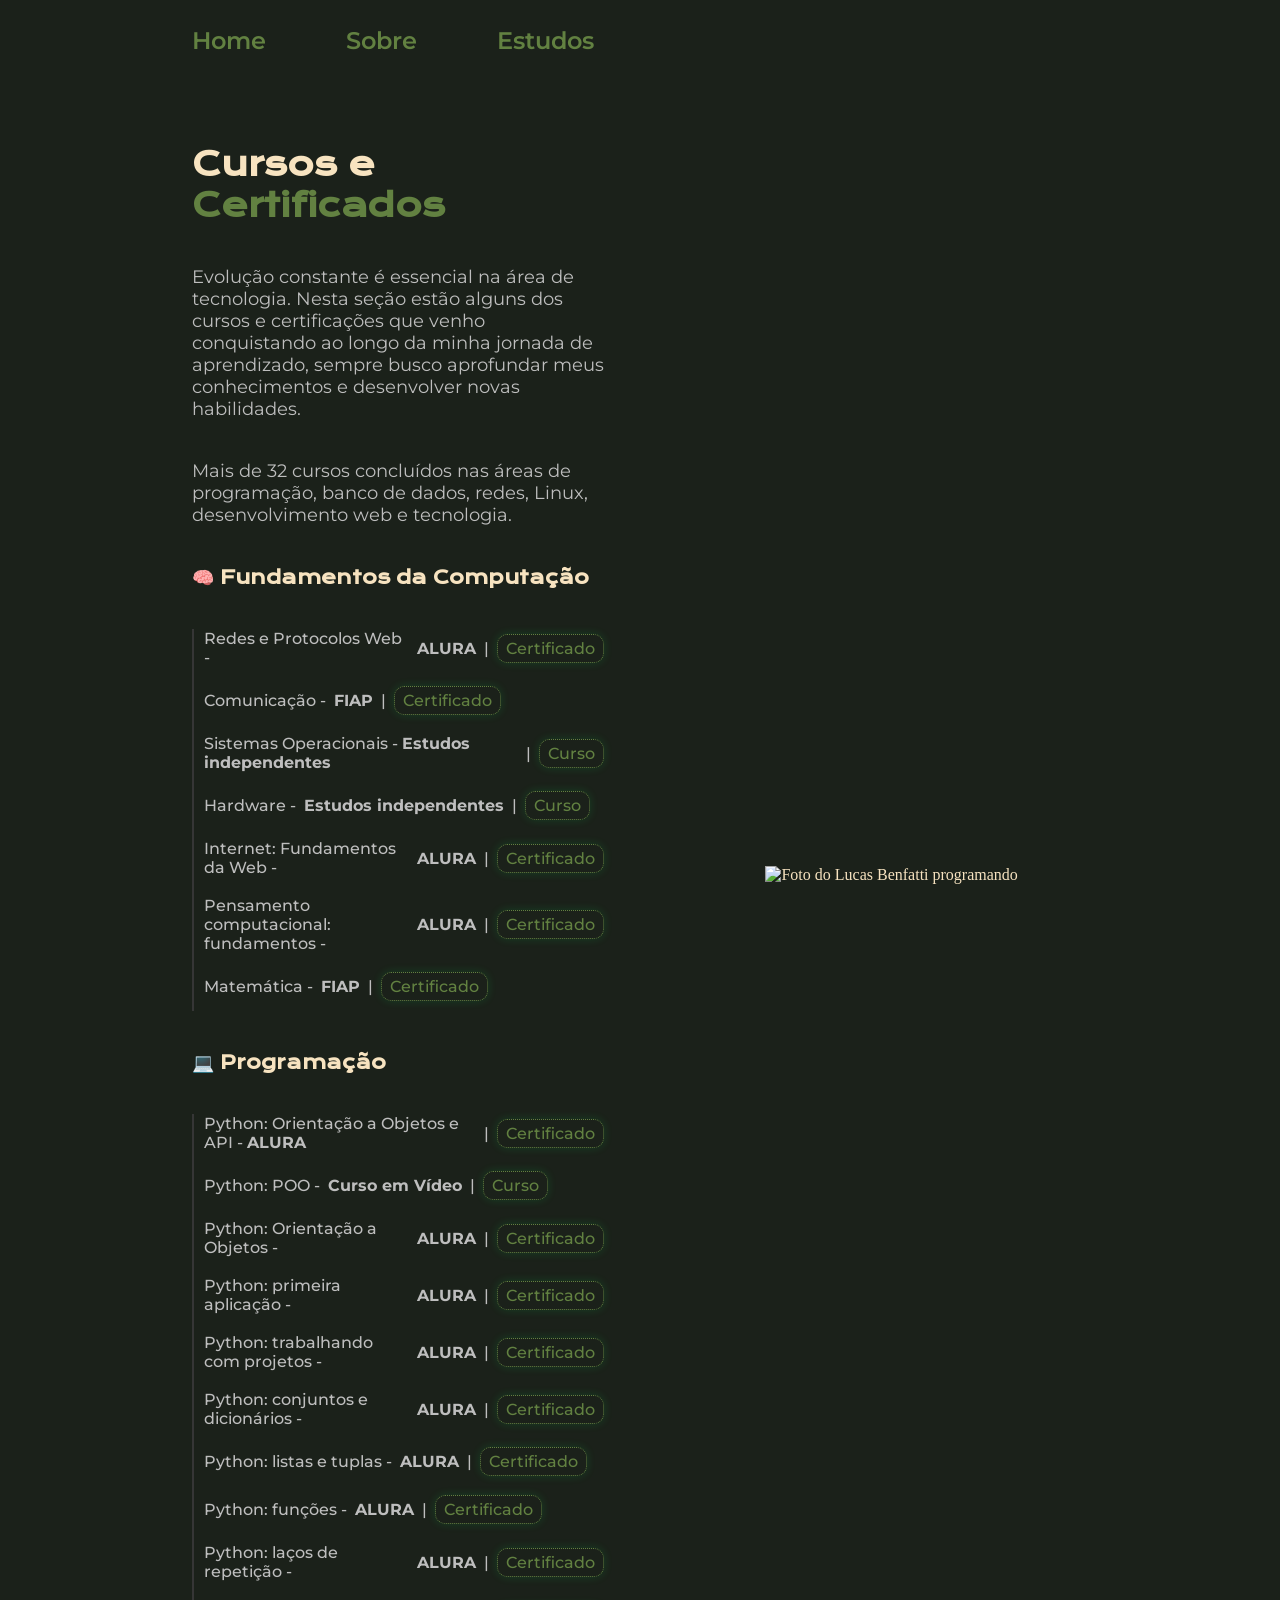
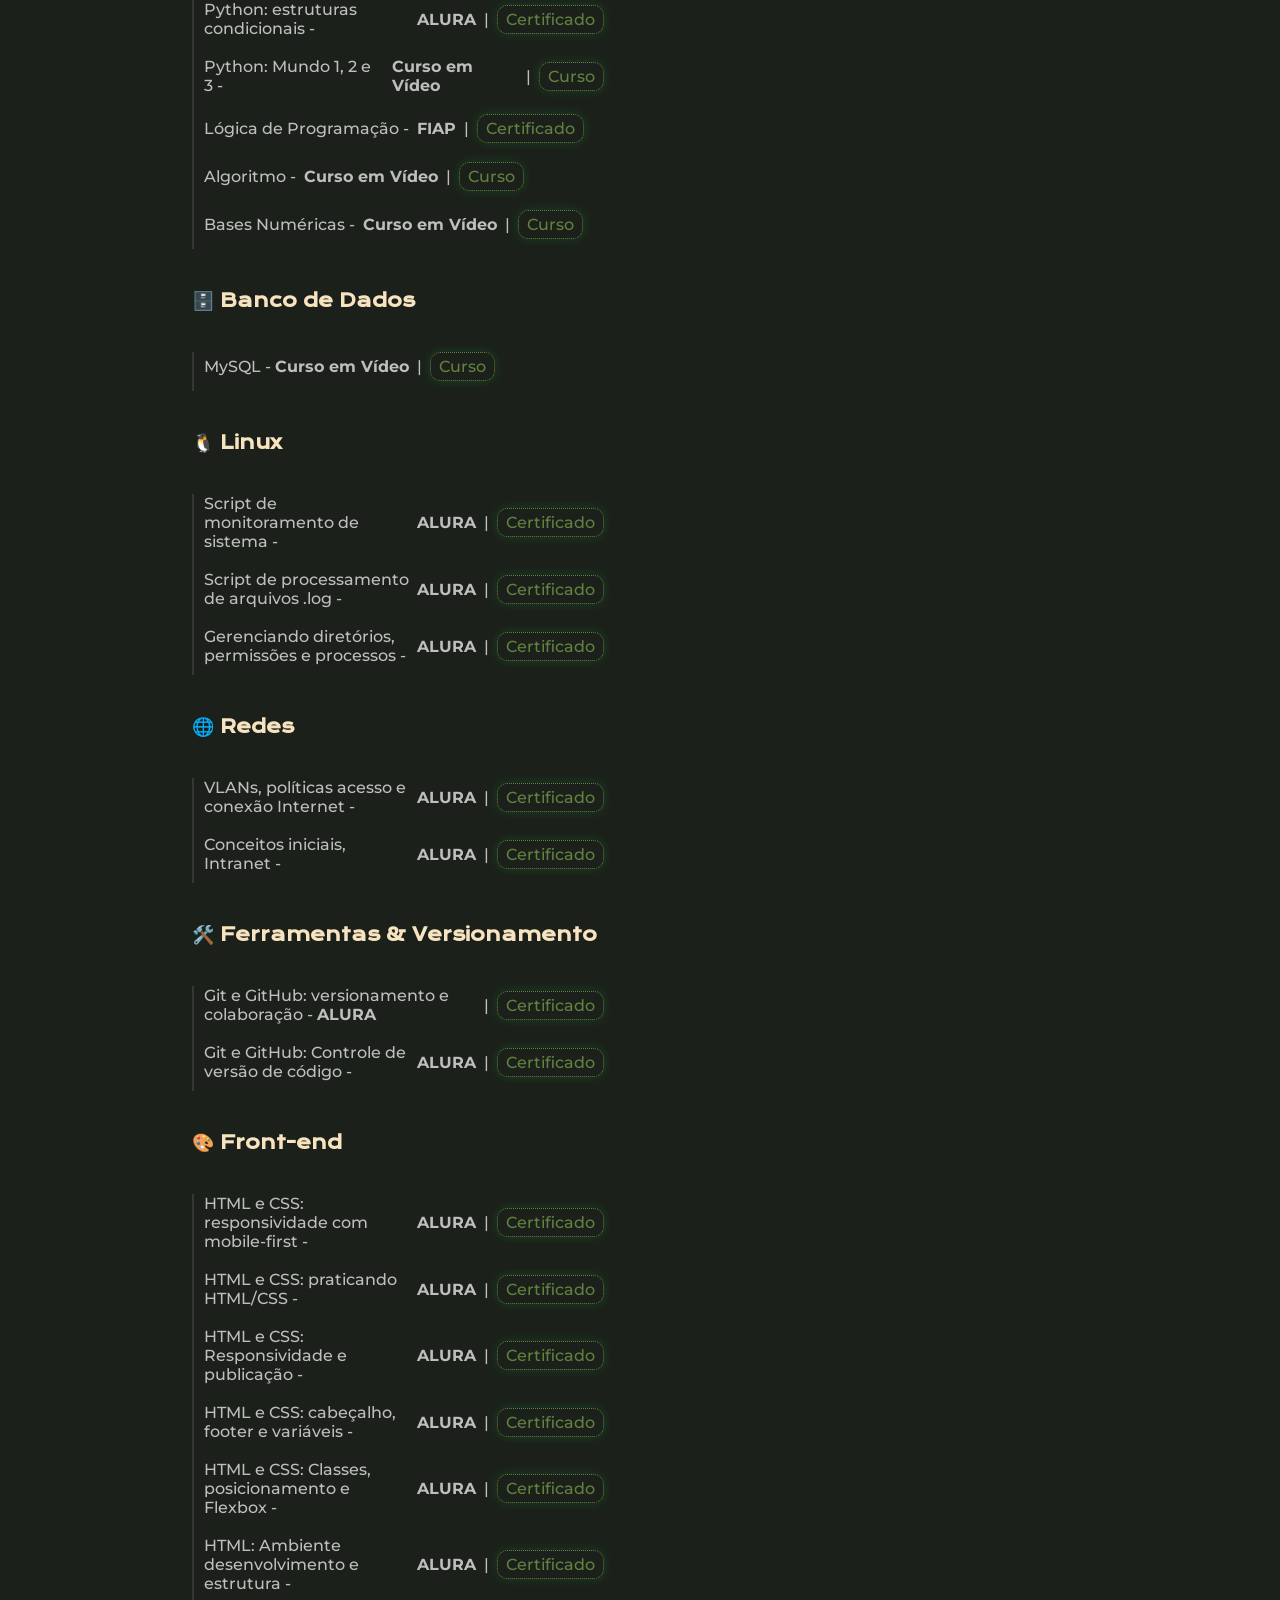
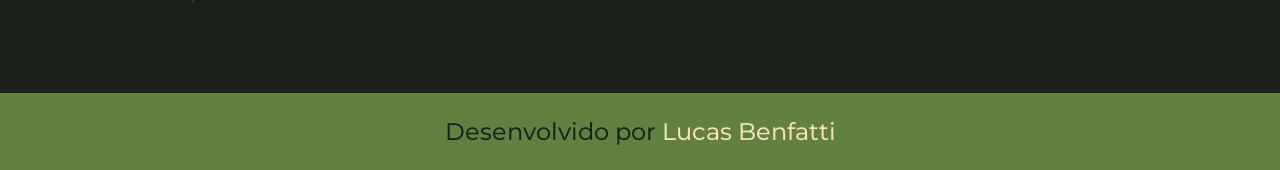
==== commit 2b2a12c9: "feat: new course on studies page" ====
--- a/Studies.html
+++ b/Studies.html
@@ -74,6 +74,8 @@
 
                 <li><span class="destaque">Python: Orientação a Objetos e API - <b>ALURA</b></span> | <a class="estudos__conteudo__cursos__certificado" href="https://cursos.alura.com.br/certificate/2f535431-c04e-41b4-a717-516ce97b2531?lang=pt_BR" target="_blank">Certificado</a></li>
 
+                <li>Python: POO - <b>Curso em Vídeo</b> | <a class="estudos__conteudo__cursos__certificado" href="https://www.cursoemvideo.com/curso/python-3-mundo-4-40-horas/" target="_blank">Curso</a></li>
+
                 <li>Python: Orientação a Objetos - <b>ALURA</b> | <a class="estudos__conteudo__cursos__certificado" href="https://cursos.alura.com.br/certificate/cd856b81-ae28-4f4d-90b7-c81567be8d97?lang=pt_BR" target="_blank">Certificado</a></li>
 
                 <li>Python: primeira aplicação - <b>ALURA</b> | <a class="estudos__conteudo__cursos__certificado" href="https://cursos.alura.com.br/certificate/3e213883-07c1-4bd5-b5cd-ebbd0562a58d?lang=pt_BR" target="_blank">Certificado</a></li>
@@ -89,6 +91,8 @@
                 <li>Python: laços de repetição - <b>ALURA</b> | <a class="estudos__conteudo__cursos__certificado" href="https://cursos.alura.com.br/certificate/adb27375-2f8b-472e-9e7d-708b6122560d?lang=pt_BR" target="_blank">Certificado</a></li>
 
                 <li>Python: estruturas condicionais - <b>ALURA</b> | <a class="estudos__conteudo__cursos__certificado" href="https://cursos.alura.com.br/certificate/612318d8-f993-4944-a404-cb38585f6193?lang=pt_BR" target="_blank">Certificado</a></li>
+
+                <li>Python: Mundo 1, 2 e 3 - <b>Curso em Vídeo</b> | <a class="estudos__conteudo__cursos__certificado" href="https://www.cursoemvideo.com/cursos/" target="_blank">Curso</a></li>
 
                 <li>Lógica de Programação - <b>FIAP</b> | <a class="estudos__conteudo__cursos__certificado" href="https://on.fiap.com.br/local/nivelamento/gerar_certificado.php?chave=d4559b1035254afbb2710c64bda2acf0&action=view" target="_blank">Certificado</a></li>
 
